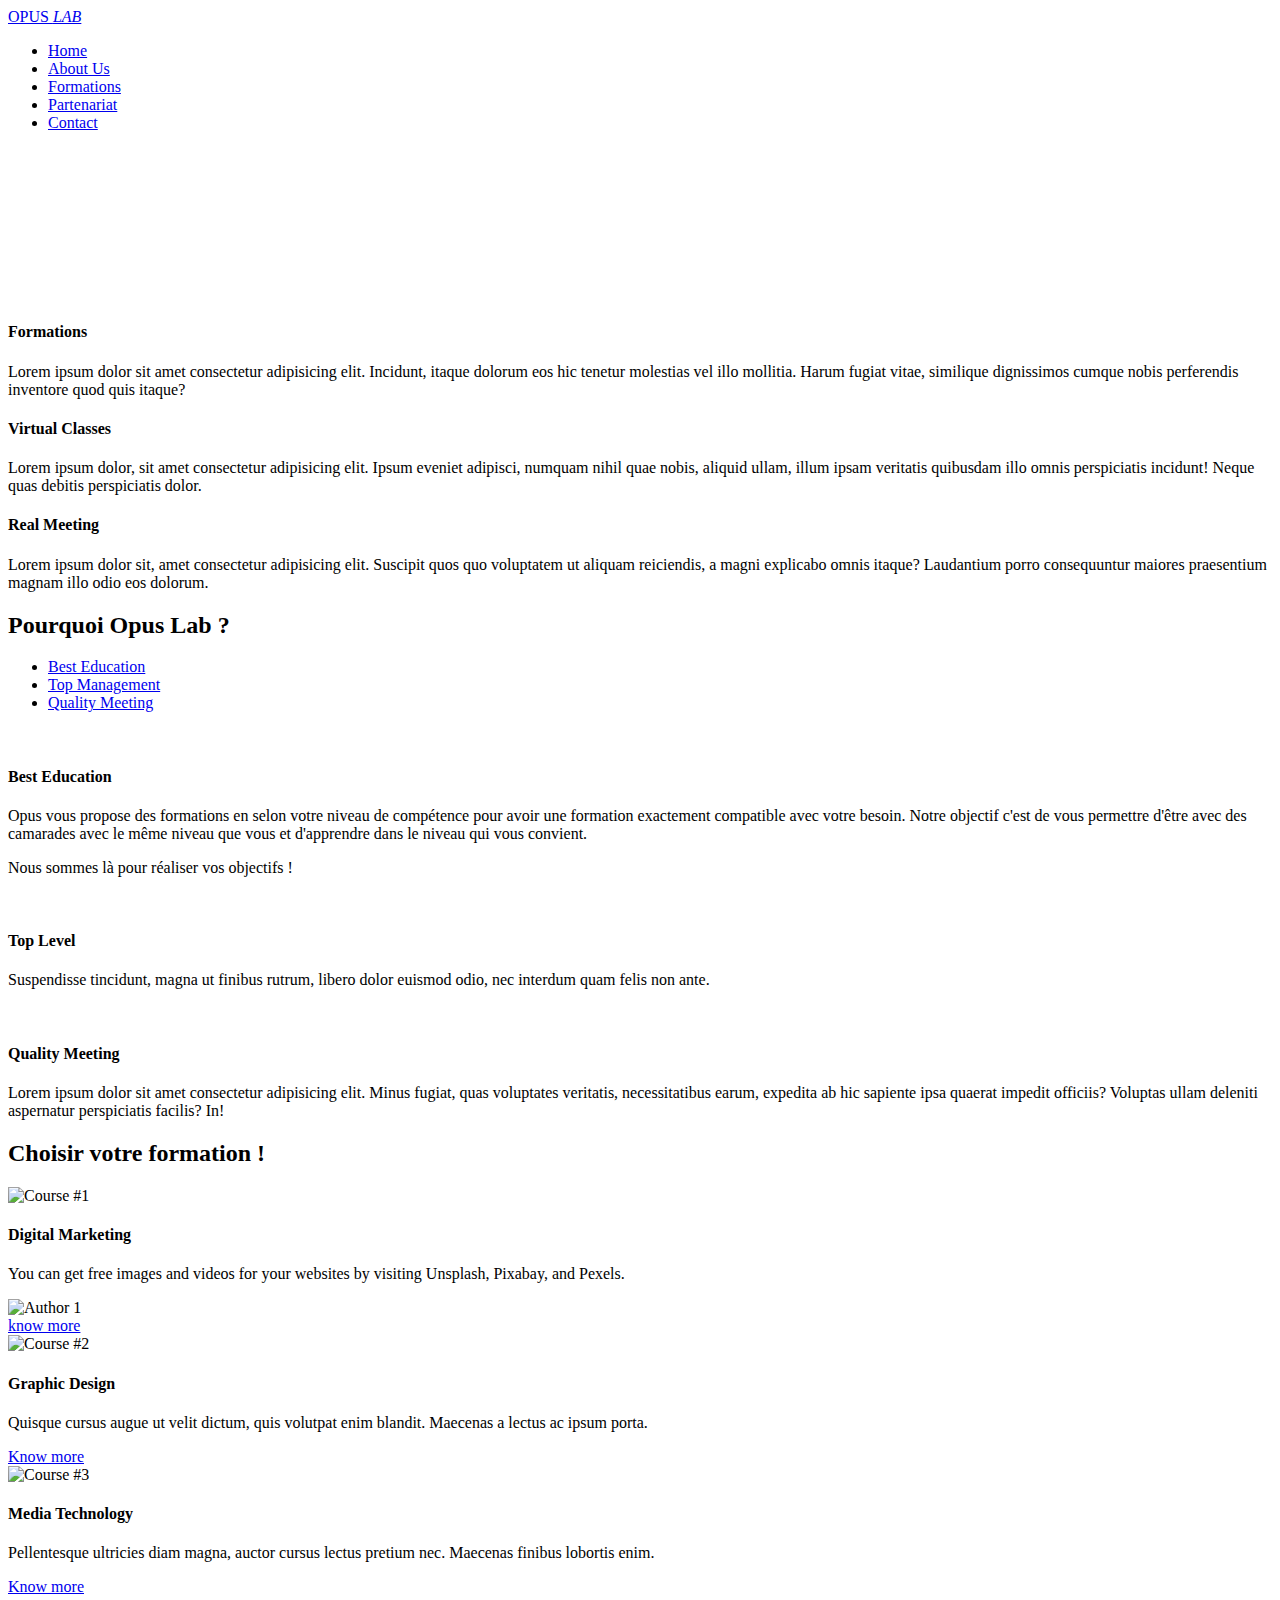
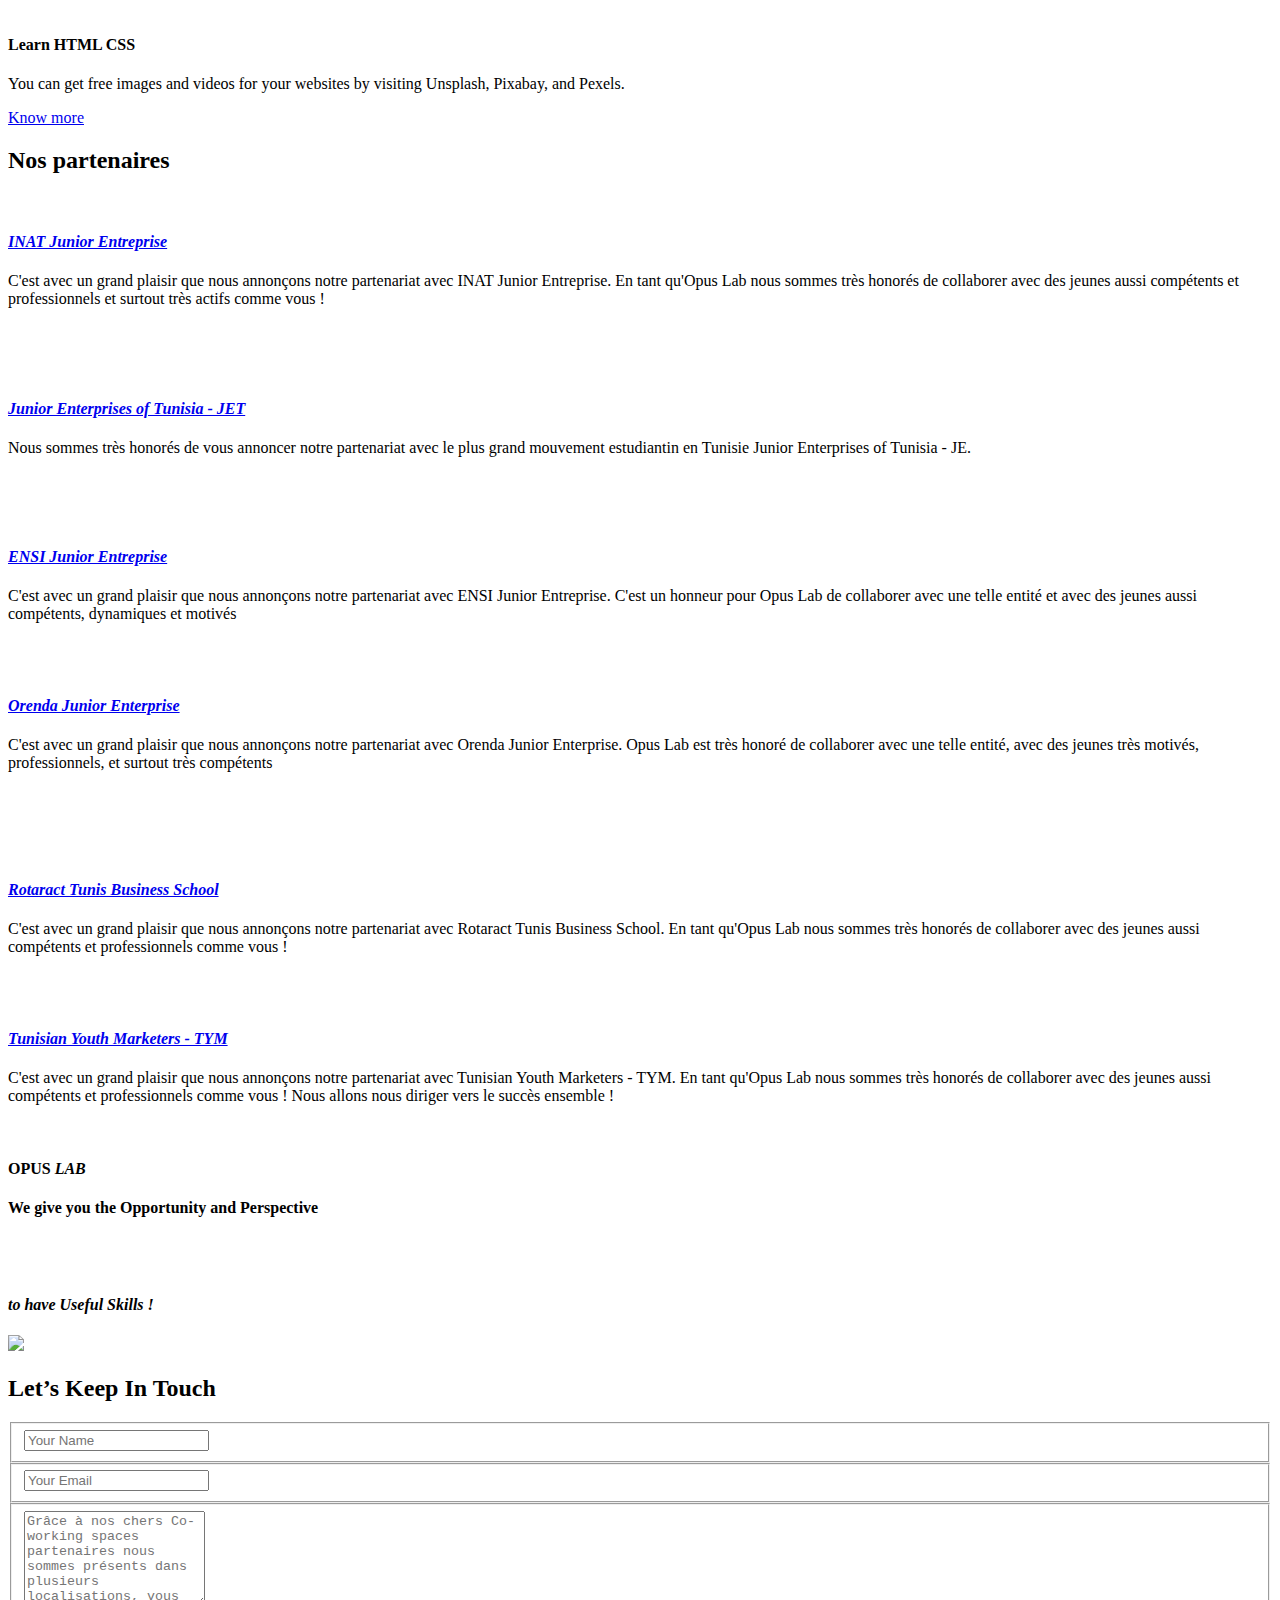
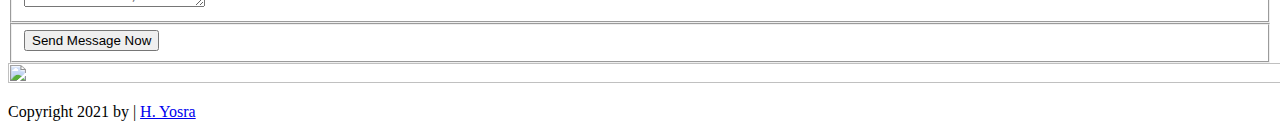
==== PjFinal-Opus/index.html @ 33ccd24d "Create index.html" ====
<!DOCTYPE html>
<html lang="en">

  <head>

    <meta charset="utf-8">
    <meta name="viewport" content="width=device-width, initial-scale=1, shrink-to-fit=no">
    <meta name="description" content="">
    <meta name="author" content="">
    <link href="https://fonts.googleapis.com/css?family=Montserrat:100,200,300,400,500,600,700,800,900" rel="stylesheet">

    <title>Opus Lab</title>
    
    
    <link href="vendor/bootstrap/css/bootstrap.min.css" rel="stylesheet">

    <link rel="stylesheet" href="assets/css/fontawesome.css">
    <link rel="stylesheet" href="assets/css/styles.css">
    <link rel="stylesheet" href="assets/css/owl.css">
    <link rel="stylesheet" href="assets/css/lightbox.css">

  </head>

<body>

   
  <header class="main-header clearfix" role="header">
    <div class="logo">
      <a href="#">OPUS <em>LAB</em></a>
     
    </div>
    <a href="#menu" class="menu-link"><i class="fa fa-bars"></i></a>
    <nav id="menu" class="main-nav" role="navigation">
      <ul class="main-menu">
        <li><a href="#section1">Home</a></li>

        <li><a href="#section2">About Us</a>
        </li>
        <li><a href="#section3">Formations</a></li>
       
        <li><a href="#section3">Partenariat</a></li>

        <li><a href="#section5">Contact</a></li>

      </ul>
    </nav>
  </header>

  <section class="section main-banner" id="top" data-section="section1">
      <video autoplay muted loop id="bg-video">
          <source src="assets/images/op1.mp4" type="video/mp4" />
      </video>

      <div class="video-overlay header-text">
          <div class="caption">
             
          </div>
      </div>
  </section>


  <section class="features">
    <div class="container">
      <div class="row">
        <div class="col-lg-4 col-12">
          <div class="features-post">
            <div class="features-content">
              <div class="content-show">
                <h4><i class="fa fa-pencil"></i>Formations</h4>
              </div>
              <div class="content-hide">
                <p>Lorem ipsum dolor sit amet consectetur adipisicing elit. Incidunt, itaque dolorum eos hic tenetur molestias vel illo mollitia. Harum fugiat vitae, similique dignissimos cumque nobis perferendis inventore quod quis itaque?</p>
            </div>
            </div>
          </div>
        </div>

        <div class="col-lg-4 col-12">
          <div class="features-post second-features">
            <div class="features-content">
              <div class="content-show">
                <h4><i class="fa fa-graduation-cap"></i>Virtual Classes</h4>
              </div>
              <div class="content-hide">
                <p>Lorem ipsum dolor, sit amet consectetur adipisicing elit. Ipsum eveniet adipisci, numquam nihil quae nobis, aliquid ullam, illum ipsam veritatis quibusdam illo omnis perspiciatis incidunt! Neque quas debitis perspiciatis dolor.</p>              
            </div>
            </div>
          </div>
        </div>

        <div class="col-lg-4 col-12">
          <div class="features-post third-features">
            <div class="features-content">
              <div class="content-show">
                <h4><i class="fa fa-book"></i>Real Meeting</h4>
              </div>
              <div class="content-hide">
                <p>Lorem ipsum dolor sit, amet consectetur adipisicing elit. Suscipit quos quo voluptatem ut aliquam reiciendis, a magni explicabo omnis itaque? Laudantium porro consequuntur maiores praesentium magnam illo odio eos dolorum.</p>
            </div>
            </div>
          </div>
        </div>
      </div>
    </div>
  </section>

  
  <section class="section why-us" data-section="section2">
    <div class="container">
      <div class="row">
        <div class="col-md-12">
          <div class="section-heading">
            <h2>Pourquoi Opus Lab ?</h2>
          </div>
        </div>
        <div class="col-md-12">
          <div id='tabs'>
            <ul>
              <li><a href='#tabs-1'>Best Education</a></li>
              <li><a href='#tabs-2'>Top Management</a></li>
              <li><a href='#tabs-3'>Quality Meeting</a></li>
            </ul>
            <section class='tabs-content'>
              <article id='tabs-1'>
                <div class="row">
                  <div class="col-md-6">
                    <img src="assets/images/educ.jpg" alt="">
                  </div>
                  <div class="col-md-6">
                    <h4>Best Education</h4>
                    <p>Opus vous propose des formations en selon votre niveau de compétence pour avoir une formation exactement compatible avec votre besoin. Notre objectif c'est de vous permettre d'être avec des camarades avec le même niveau que vous et d'apprendre dans le niveau qui vous convient.</p>
                    <p>Nous sommes là pour réaliser vos objectifs ! </p>
                  </div>
                </div>
              </article>
              <article id='tabs-2'>
                <div class="row">
                  <div class="col-md-6">
                    <img src="assets/images/siw.jpg" alt="">
                  </div>
                  <div class="col-md-6">
                    <h4>Top Level</h4> 
                    <p>Suspendisse tincidunt, magna ut finibus rutrum, libero dolor euismod odio, nec interdum quam felis non ante.</p>
                  </div>
                </div>
              </article>
              <article id='tabs-3'>
                <div class="row">
                  <div class="col-md-6">
                    <img src="assets/images/Bouh.jpg" alt="">
                  </div>
                  <div class="col-md-6">
                    <h4>Quality Meeting</h4>
                    <p>Lorem ipsum dolor sit amet consectetur adipisicing elit. Minus fugiat, quas voluptates veritatis, necessitatibus earum, expedita ab hic sapiente ipsa quaerat impedit officiis? Voluptas ullam deleniti aspernatur perspiciatis facilis? In!</p>
                  </div>
                </div>
              </article>
            </section>
          </div>
        </div>
      </div>
    </div>
  </section>
  

  <section class="section courses" data-section="section2">
    <div class="container-fluid">
      <div class="row">
        <div class="col-md-12">
          <div class="section-heading">
            <h2>Choisir votre formation !</h2>
          </div>
        </div>
        <div class="owl-carousel owl-theme">
          <div class="item">
            <img src="assets/images/courses-01.jpg" alt="Course #1">
            <div class="down-content">
              <h4>Digital Marketing</h4>
              <p>You can get free images and videos for your websites by visiting Unsplash, Pixabay, and Pexels.</p>
              <div class="author-image">
                <img src="assets/images/author-01.png" alt="Author 1">
              </div>
              <div class="text-button-pay">
                <a href="#">know more <i class="fa fa-angle-double-right"></i></a>
              </div>
            </div>
          </div>
          <div class="item">
            <img src="assets/images/siw.jpg" alt="Course #2">
            <div class="down-content">
              <h4>Graphic Design</h4>
              <p>Quisque cursus augue ut velit dictum, quis volutpat enim blandit. Maecenas a lectus ac ipsum porta.</p>
              <div class="text-button-free">
                <a href="#">Know more <i class="fa fa-angle-double-right"></i></a>
              </div>
            </div>
          </div>
          <div class="item">
            <img src="assets/images/bilel.jpg" id="bil" alt="Course #3">
            <div class="down-content">
              <h4>Media Technology</h4>
              <p>Pellentesque ultricies diam magna, auctor cursus lectus pretium nec. Maecenas finibus lobortis enim.</p>
              <div class="text-button-pay">
                <a href="#">Know more<i class="fa fa-angle-double-right"></i></a>
              </div>
            </div>
          </div>
          <div class="item">
            <img src="assets/images/sayed.jpg" id="jj" alt="">
            <div class="down-content">
              <h4>Learn HTML CSS</h4>
              <p>You can get free images and videos for your websites by visiting Unsplash, Pixabay, and Pexels.</p>
              <div class="text-button-pay">
                <a href="#">Know more<i class="fa fa-angle-double-right"></i></a>
              </div>
            </div>
          </div>
        </div>
      </div>
    </div>
  </section>

  <section class="section why-us" data-section="section3">
    <div class="container">
      <div class="row">
        <div class="col-md-12">
          <div class="section-heading">
            <h2>Nos partenaires</h2>
          </div>
        </div>
        <div class="col-md-12">
          <div id='tabs'>
            <section class='tabs-content'>
              <article id='tabs-1'>
                <div class="row">
                  <div class="col-md-6">
                    <img src="assets/images/jet.jpg" alt="">
                  </div>
                  <div class="col-md-6">
                      <h4><a href="https://www.facebook.com/INAT.Junior.Entreprise/"><em>INAT Junior Entreprise</em></a></h4>
                      <p> C'est avec un grand plaisir que nous annonçons notre partenariat avec INAT Junior Entreprise.
                       En tant qu'Opus Lab nous sommes très honorés de collaborer avec des jeunes aussi compétents et professionnels et surtout très actifs comme vous ! </p>
                  </div>
                </div>
              </article>
              <br><br><br>
              <article id='tabs-2'>
                <div class="row">
                  <div class="col-md-6" >
                    <h4><a href="http://jetunisie.com/"><em>Junior Enterprises of Tunisia - JET</em></a></h4>
                    <p >Nous sommes très honorés de vous annoncer notre partenariat avec le plus grand mouvement estudiantin en Tunisie Junior Enterprises of Tunisia - JE. </p>
                  </div>
                  <div class="col-md-6">
                    <img src="assets/images/JETT.png" alt="">
                  </div>
                </div>
              </article>
              <br>
              <article id='tabs-3'>
                <div class="row">
                  <div class="col-md-6">
                    <img src="assets/images/ENSIjet.jpg" alt="">
                  </div>
                  <div class="col-md-6">
                    <h4><a href=" http://ensi-junior-entreprise.com/"><em>ENSI Junior Entreprise</em></a></h4>
                    <p>C'est avec un grand plaisir que nous annonçons notre partenariat avec ENSI Junior Entreprise.
                      C'est un honneur pour Opus Lab de collaborer avec une telle entité et avec des jeunes aussi compétents, dynamiques et motivés</p>
                  </div>
                </div>
              </article>
              <br><br>
              <article id='tabs-3'>
                <div class="row">
                  <div class="col-md-6">
                    <h4><a href="https://orendaje.com/"><em>Orenda Junior Enterprise</em></a></h4>
                    <p>C'est avec un grand plaisir que nous annonçons notre partenariat avec Orenda Junior Enterprise.
                      Opus Lab est très honoré de collaborer avec une telle entité, avec des jeunes très motivés, professionnels, et surtout très compétents</p>
                  </div>
                  <div class="col-md-6">
                    <img src="assets/images/orenda.jpg" alt="">
                  </div>
                </div>
              </article>
              <br><br>
              <article id='tabs-3'>
                <div class="row">
                  <div class="col-md-6">
                    <img src="assets/images/rotaract.jpg" alt="">
                  </div>
                  <div class="col-md-6">
                    <h4><a href="https://www.facebook.com/rotaract.tbs/"><em>Rotaract Tunis Business School</em></a></h4>
                    <p>C'est avec un grand plaisir que nous annonçons notre partenariat avec Rotaract Tunis Business School.
                      En tant qu'Opus Lab nous sommes très honorés de collaborer avec des jeunes aussi compétents et professionnels comme vous !</p>
                  </div>
                </div>
              </article>
              <br><br>
              <article id='tabs-3'>
                <div class="row">
                  <div class="col-md-6">
                    <h4><a href="http://tymjuniorentreprise.com/"><em>Tunisian Youth Marketers - TYM</em></a></h4>
                    <p>C'est avec un grand plaisir que nous annonçons notre partenariat avec Tunisian Youth Marketers - TYM.
                      En tant qu'Opus Lab nous sommes très honorés de collaborer avec des jeunes aussi compétents et professionnels comme vous ! Nous allons nous diriger vers le succès ensemble !</p>
                  </div>
                  <div class="col-md-6">
                    <img src="assets/images/TYM.jpg" alt="">
                  </div>
                </div>
              </article>
            </section>
          </div>
        </div>
      </div>
    </div>
  </section>
  
  <section class="section video" data-section="section4">
    <div class="container">
      <div class="row">
        <div class="col-md-6 align-self-center">
          <div class="left-content">
            <h4>OPUS <em>LAB</em>
              <h4>We give you the Opportunity and Perspective</h4>
            <br><br><h4><em>to have Useful Skills !</em></h4>
          </div>  
          
        </div>
        <div class="col-md-6">
          <article class="video-item">
            
            
            <img src="assets/images/logInnov.png">
          
          </article>
        </div>
      </div>
    </div>
  </section>

  <section class="section contact" data-section="section5">
    <div class="container">
      <div class="row">
        <div class="col-md-12">
          <div class="section-heading">
            <h2>Let’s Keep In Touch</h2>
          </div>
        </div>
        <div class="col-md-6">
                    
          <form id="contact" action="" method="post">
            <div class="row">
              <div class="col-md-6">
                  <fieldset>
                    <input name="name" type="text" class="form-control" id="name" placeholder="Your Name" required="">
                  </fieldset>
                </div>
                <div class="col-md-6">
                  <fieldset>
                    <input name="email" type="text" class="form-control" id="email" placeholder="Your Email" required="">
                  </fieldset>
                </div>
              <div class="col-md-12">
                <fieldset>
                  <textarea name="message" rows="6" class="form-control" id="message" placeholder="Grâce à nos chers Co-working spaces partenaires nous sommes présents dans plusieurs localisations, vous n'avez qu'à choisir la formation qui vous convient et ne pensez pas ni au transport ni  à rien du tout !  Soyez juste concentrés sur vos formations ! L'agilité c'est Opus !" required=""></textarea>
                </fieldset>
              </div>
              <div class="col-md-12">
                <fieldset>
                  <button type="submit" id="form-submit" class="button">Send Message Now</button>
                </fieldset>
              </div>
            </div>
          </form>
        </div>
        <div class="col-md-6">
          <div id="map">
            <img src="assets/images/map.PNG" width="120%" height="120%"/>
          </div>
        </div>
      </div>
    </div>
  </section>

  <footer>
    <div class="container">
      <div class="row">
        <div class="col-md-12">
          <p><i class="fa fa-copyright"></i> Copyright 2021 by   
          
           |  <a href="https://www.facebook.com/yosra.hammami.773/" rel="sponsored" target="_parent">H. Yosra</a></p>
        </div>
      </div>
    </div>
  </footer>

    <script src="vendor/jquery/jquery.min.js"></script>
    <script src="vendor/bootstrap/js/bootstrap.bundle.min.js"></script>

    <script src="assets/js/isotope.min.js"></script>
    <script src="assets/js/owl-carousel.js"></script>
    <script src="assets/js/lightbox.js"></script>
    <script src="assets/js/tabs.js"></script>
    <script src="assets/js/video.js"></script>
    <script src="assets/js/slick-slider.js"></script>
    <script src="assets/js/custom.js"></script>
    <script>
        
        $('.nav li:first').addClass('active');

        var showSection = function showSection(section, isAnimate) {
          var
          direction = section.replace(/#/, ''),
          reqSection = $('.section').filter('[data-section="' + direction + '"]'),
          reqSectionPos = reqSection.offset().top - 0;

          if (isAnimate) {
            $('body, html').animate({
              scrollTop: reqSectionPos },
            800);
          } else {
            $('body, html').scrollTop(reqSectionPos);
          }

        };

        var checkSection = function checkSection() {
          $('.section').each(function () {
            var
            $this = $(this),
            topEdge = $this.offset().top - 80,
            bottomEdge = topEdge + $this.height(),
            wScroll = $(window).scrollTop();
            if (topEdge < wScroll && bottomEdge > wScroll) {
              var
              currentId = $this.data('section'),
              reqLink = $('a').filter('[href*=\\#' + currentId + ']');
              reqLink.closest('li').addClass('active').
              siblings().removeClass('active');
            }
          });
        };

        $('.main-menu, .scroll-to-section').on('click', 'a', function (e) {
          if($(e.target).hasClass('external')) {
            return;
          }
          e.preventDefault();
          $('#menu').removeClass('active');
          showSection($(this).attr('href'), true);
        });

        $(window).scroll(function () {
          checkSection();
        });
    </script>
</body>
</html>
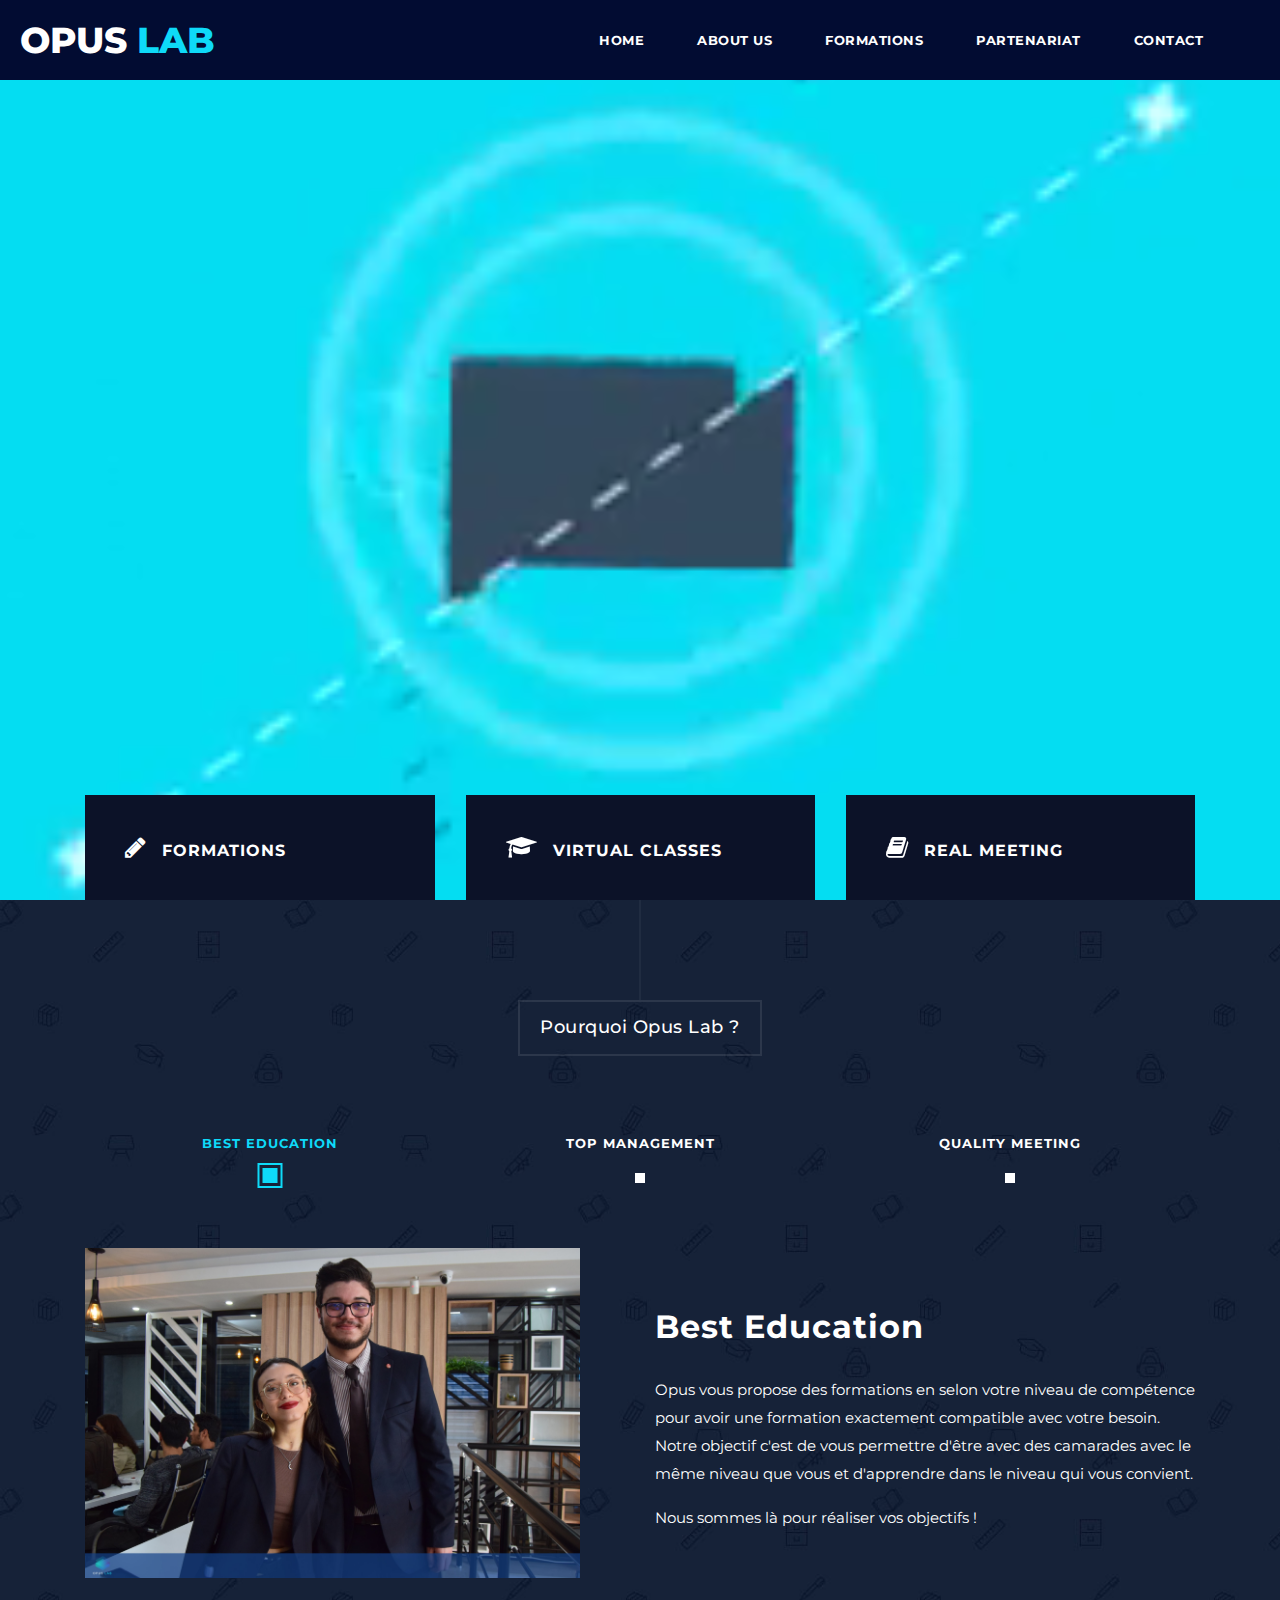
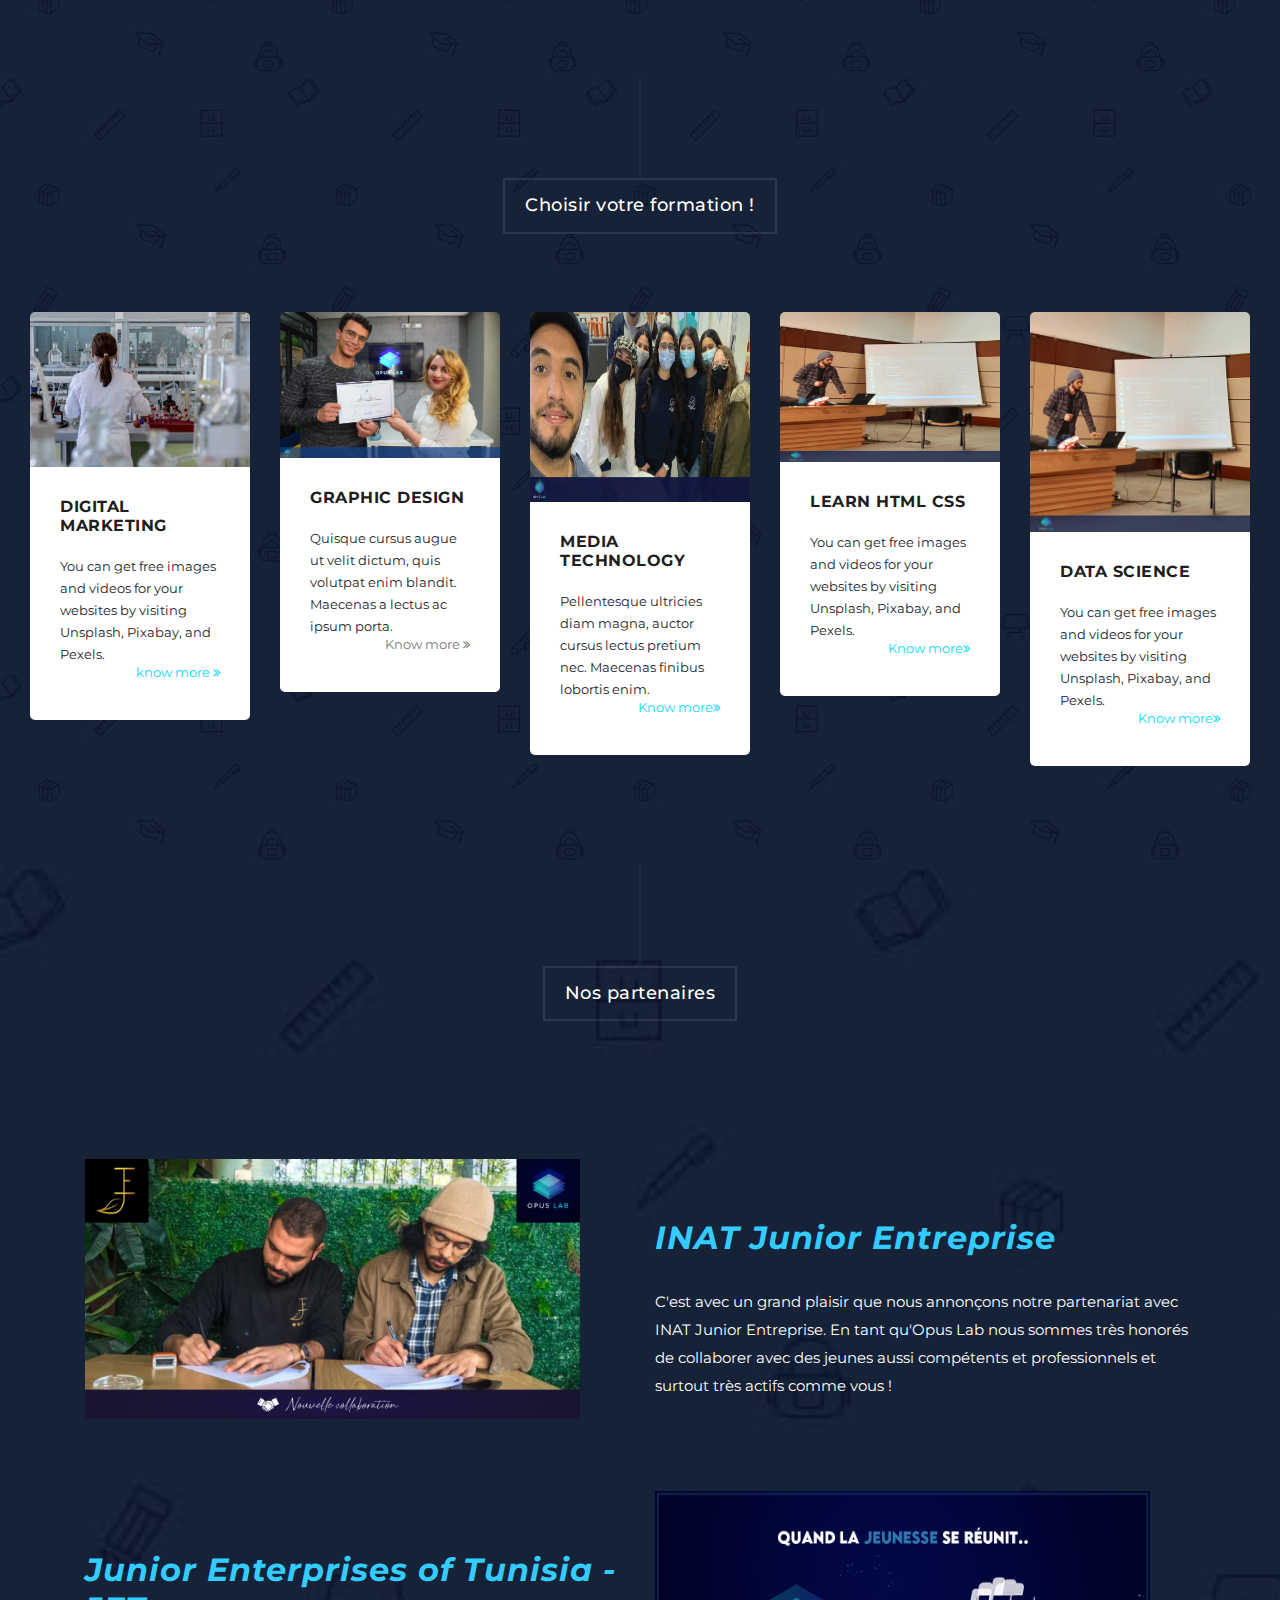
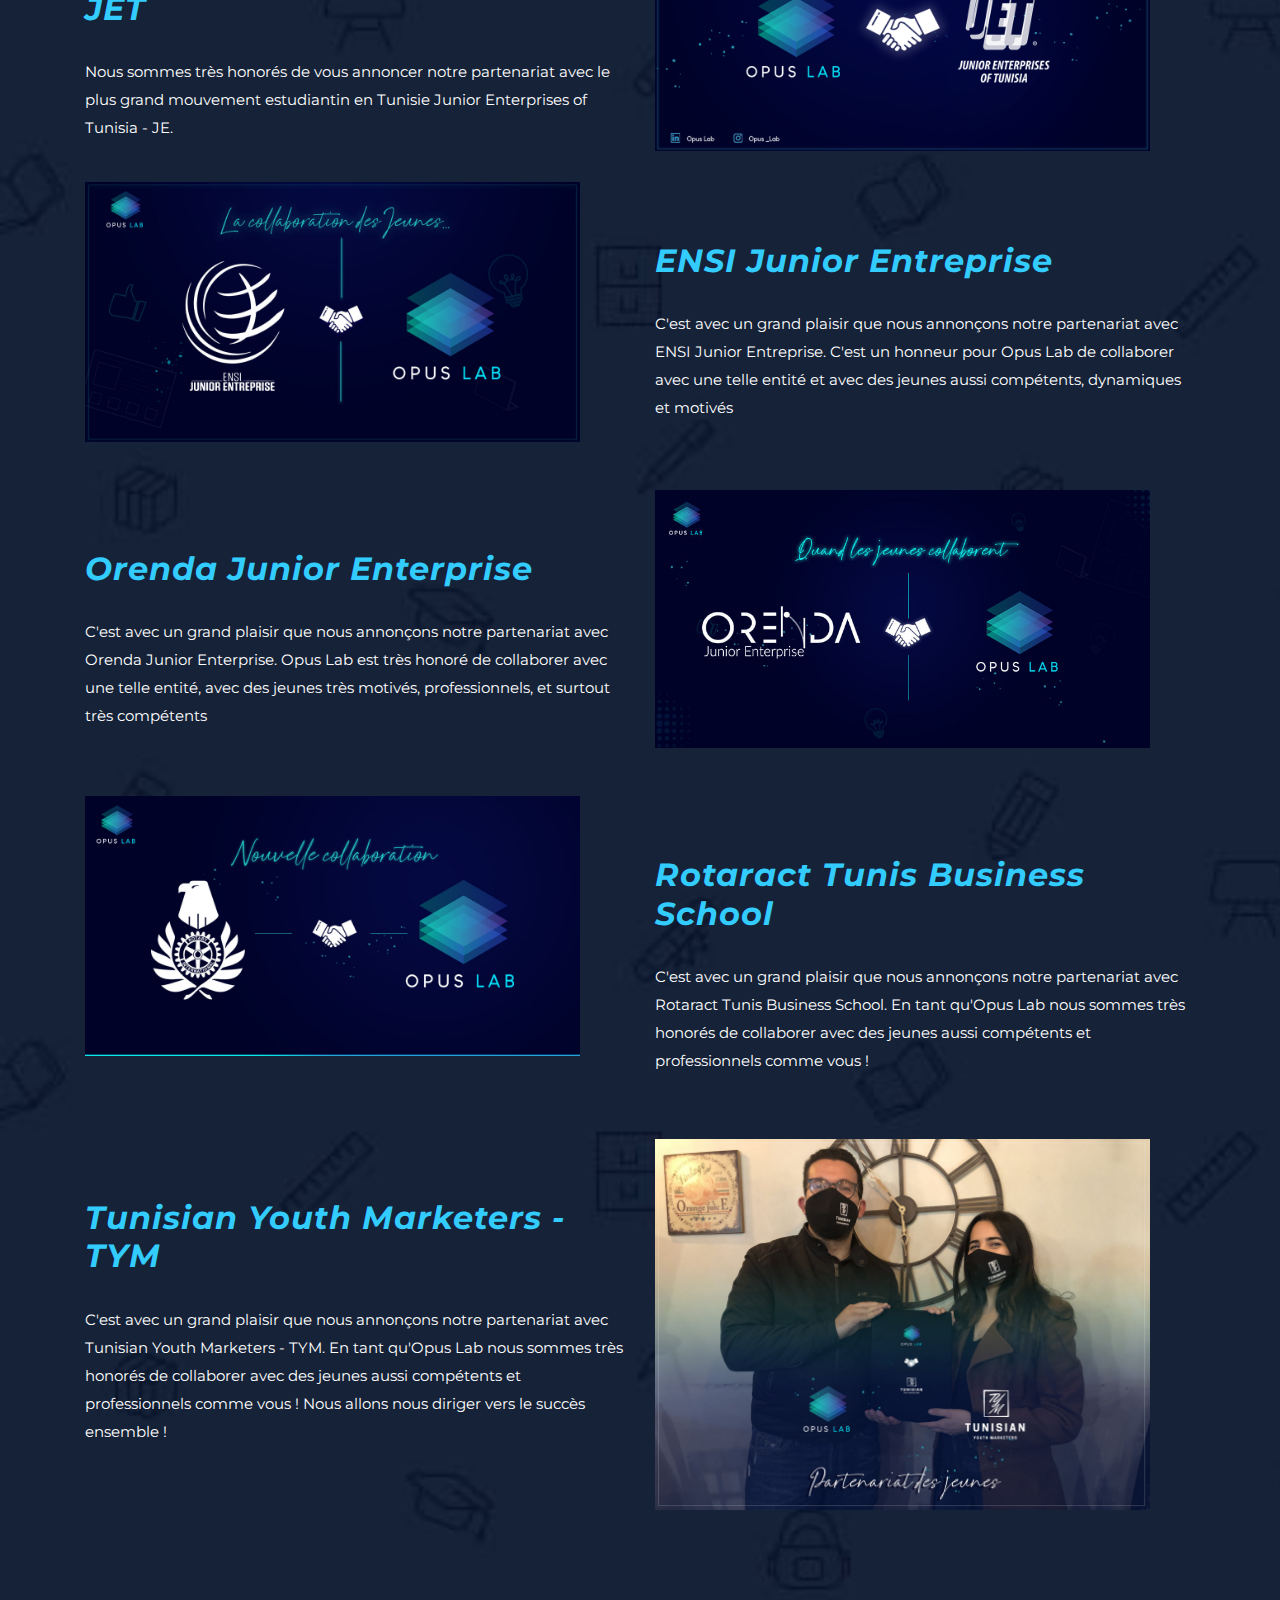
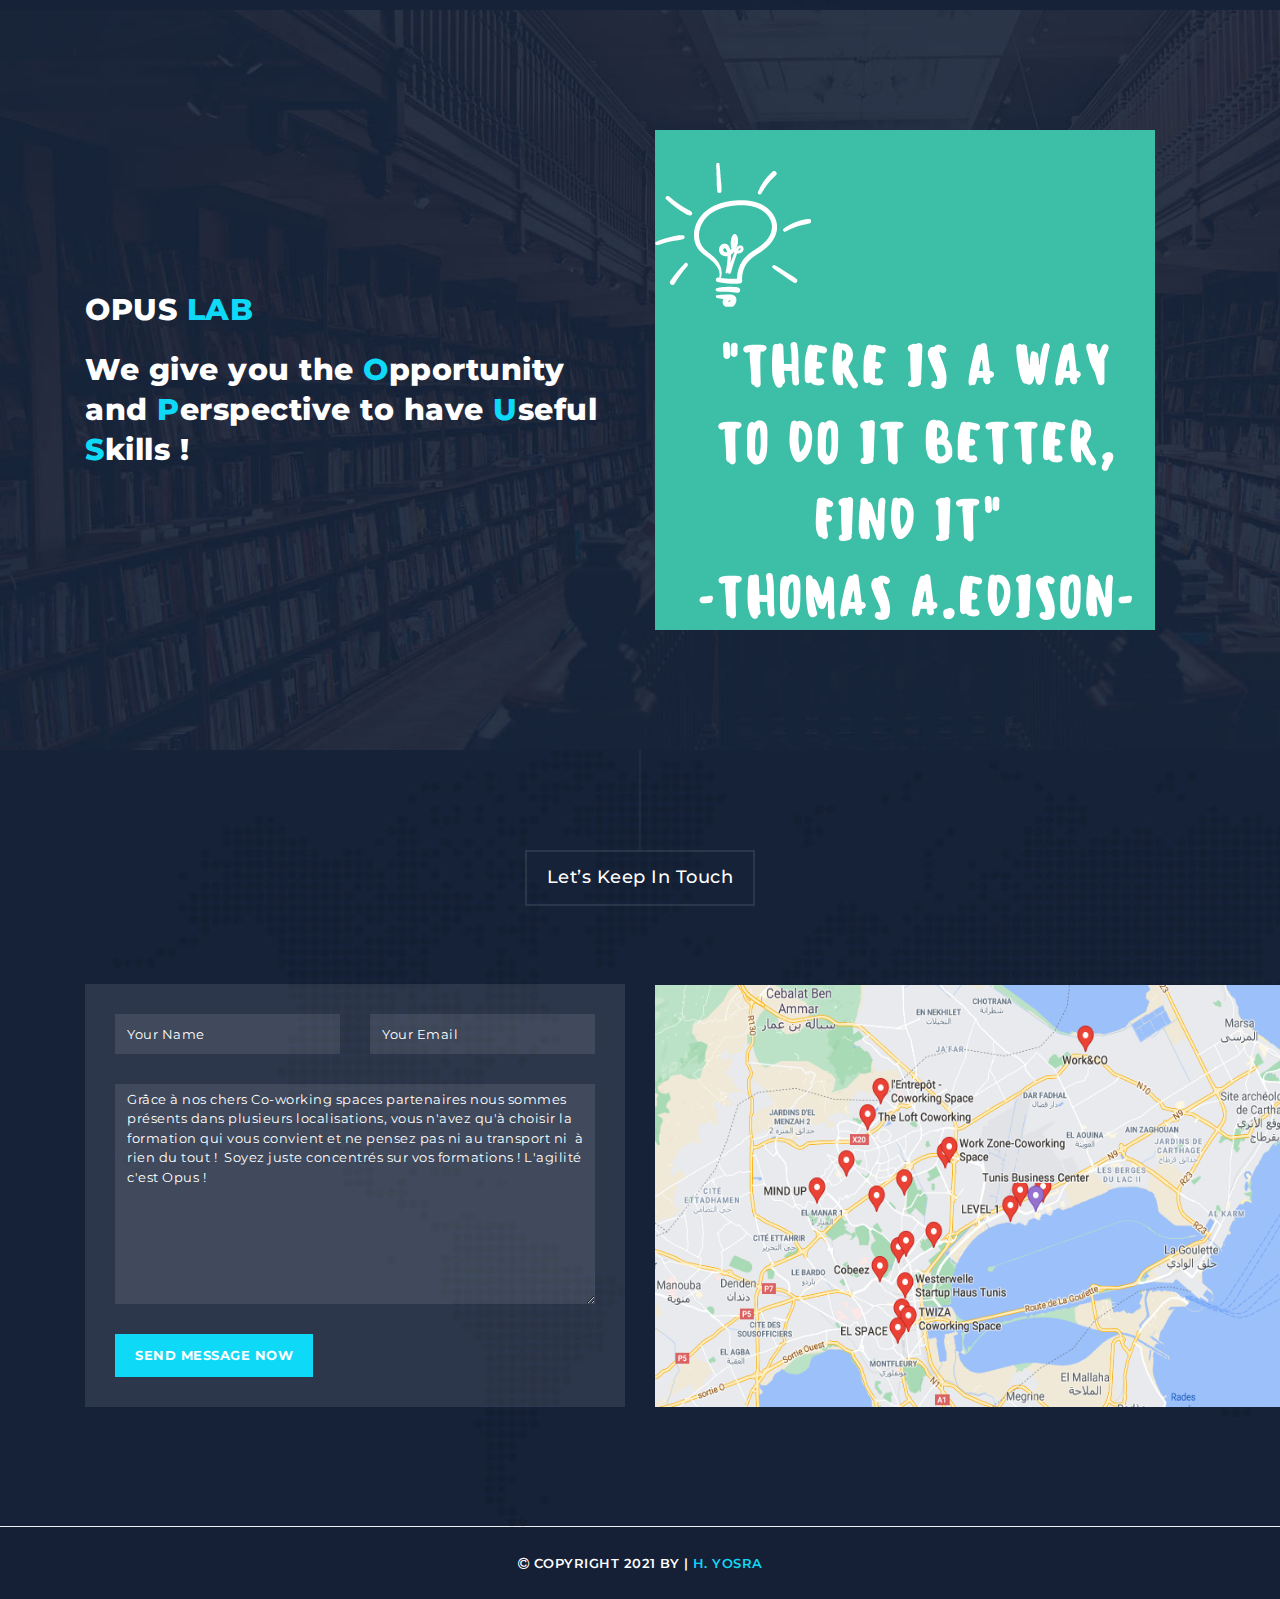
==== commit 6d37433a: "Update index.html" ====
--- a/PjFinal-Opus/index.html
+++ b/PjFinal-Opus/index.html
@@ -38,9 +38,9 @@
         </li>
         <li><a href="#section3">Formations</a></li>
        
-        <li><a href="#section3">Partenariat</a></li>
-
-        <li><a href="#section5">Contact</a></li>
+        <li><a href="#section4">Partenariat</a></li>
+
+        <li><a href="#section6">Contact</a></li>
 
       </ul>
     </nav>
@@ -163,7 +163,7 @@
   </section>
   
 
-  <section class="section courses" data-section="section2">
+  <section class="section courses" data-section="section3">
     <div class="container-fluid">
       <div class="row">
         <div class="col-md-12">
@@ -173,13 +173,10 @@
         </div>
         <div class="owl-carousel owl-theme">
           <div class="item">
-            <img src="assets/images/courses-01.jpg" alt="Course #1">
+            <img src="assets/images/courses-01.jpg" id="j2" alt="Course #1">
             <div class="down-content">
               <h4>Digital Marketing</h4>
               <p>You can get free images and videos for your websites by visiting Unsplash, Pixabay, and Pexels.</p>
-              <div class="author-image">
-                <img src="assets/images/author-01.png" alt="Author 1">
-              </div>
               <div class="text-button-pay">
                 <a href="#">know more <i class="fa fa-angle-double-right"></i></a>
               </div>
@@ -215,12 +212,22 @@
               </div>
             </div>
           </div>
-        </div>
-      </div>
-    </div>
-  </section>
-
-  <section class="section why-us" data-section="section3">
+          <div class="item">
+            <img src="assets/images/sayed.jpg" id="j1" alt="">
+            <div class="down-content">
+              <h4>Data Science</h4>
+              <p>You can get free images and videos for your websites by visiting Unsplash, Pixabay, and Pexels.</p>
+              <div class="text-button-pay">
+                <a href="#">Know more<i class="fa fa-angle-double-right"></i></a>
+              </div>
+            </div>
+          </div>
+        </div>
+      </div>
+    </div>
+  </section>
+
+  <section class="section why-us" data-section="section4">
     <div class="container">
       <div class="row">
         <div class="col-md-12">
@@ -314,14 +321,82 @@
     </div>
   </section>
   
-  <section class="section video" data-section="section4">
+ <!-- <section class="section coming-soon" data-section="sectionI">
+    <div class="container">
+      <div class="row">
+        <div class="col-md-7 col-xs-12">
+          <div class="continer centerIt">
+            <div>
+              <h4>Take <em>any online course</em> and win $326 for your next class</h4>
+              <div class="counter">
+
+                <div class="days">
+                  <div class="value">00</div>
+                  <span>Days</span>
+                </div>
+
+                <div class="hours">
+                  <div class="value">00</div>
+                  <span>Hours</span>
+                </div>
+
+                <div class="minutes">
+                  <div class="value">00</div>
+                  <span>Minutes</span>
+                </div>
+
+                <div class="seconds">
+                  <div class="value">00</div>
+                  <span>Seconds</span>
+                </div>
+
+              </div>
+            </div>
+          </div>
+        </div>
+        <div class="col-md-5">
+          <div class="right-content">
+            <div class="top-content">
+              <h6>Register your free account and <em>get immediate</em> access to online courses</h6>
+            </div>
+            <form id="contact" action="" method="get">
+              <div class="row">
+                <div class="col-md-12">
+                  <fieldset>
+                    <input name="name" type="text" class="form-control" id="name" placeholder="Your Name" required="">
+                  </fieldset>
+                </div>
+                <div class="col-md-12">
+                  <fieldset>
+                    <input name="email" type="text" class="form-control" id="email" placeholder="Your Email" required="">
+                  </fieldset>
+                </div>
+                <div class="col-md-12">
+                  <fieldset>
+                    <input name="phone-number" type="text" class="form-control" id="phone-number" placeholder="Your Phone Number" required="">
+                  </fieldset>
+                </div>
+                <div class="col-md-12">
+                  <fieldset>
+                    <button type="submit" id="form-submit" class="button">Get it now</button>
+                  </fieldset>
+                </div>
+              </div>
+            </form>
+          </div>
+        </div>
+      </div>
+    </div>
+  </section>-->
+
+  <section class="section video" data-section="section5">
     <div class="container">
       <div class="row">
         <div class="col-md-6 align-self-center">
           <div class="left-content">
             <h4>OPUS <em>LAB</em>
-              <h4>We give you the Opportunity and Perspective</h4>
-            <br><br><h4><em>to have Useful Skills !</em></h4>
+              <h4>We give you the <em>O</em>pportunity and <em>P</em>erspective to have <em>U</em>seful <em>S</em>kills !</h4>
+              
           </div>  
           
         </div>
@@ -337,7 +412,7 @@
     </div>
   </section>
 
-  <section class="section contact" data-section="section5">
+  <section class="section contact" data-section="section6">
     <div class="container">
       <div class="row">
         <div class="col-md-12">
--- a/PjFinal-Opus/assets/css/styles.css
+++ b/PjFinal-Opus/assets/css/styles.css
@@ -0,0 +1,1576 @@
+
+@import url(fontawesome.css);
+@import url("<link href="https://fonts.googleapis.com/css?family=Montserrat:100,200,300,400,500,600,700,800,900" rel="stylesheet">");
+body {
+    font-family: 'Montserrat', sans-serif;
+}
+
+a {
+	color: #3CF ;
+    text-decoration: none;
+}
+
+a:hover {
+	color: rgb(160, 166, 168);
+    text-decoration: underline;
+}
+
+#container{
+  display: flex;
+  flex-direction: row;
+  justify-content:space-between;
+}
+
+ul {
+    padding: 0px;
+    margin: 0px;
+    list-style: none;
+}
+
+p {
+    font-size: 13px;
+    line-height: 22px;
+}
+
+
+.section-heading {
+    text-align: center;
+    margin-bottom: 70px;
+}
+
+.section-heading h2:before {
+    width: 1px;
+    height: 100px;
+    background-color: rgba(250,250,250,0.1);
+    position: absolute;
+    top: -102px;
+    content: '';
+    left: 50%;
+    transform: translate(-50%);
+}
+
+.section-heading h2 {
+    margin-top: 100px;
+    position: relative;
+    font-size: 18px;
+    font-weight: 500;
+    color: #fff;
+    letter-spacing: 0.5px;
+    display: inline-block;
+    padding: 15px 20px;
+    border: 2px solid rgba(250,250,250,0.1);
+}
+
+
+.main-button a {
+    background-color: #0edaf8;
+    color: #fff;
+    font-size: 13px;
+    text-transform: uppercase;
+    letter-spacing: 0.5px;
+    font-weight: 700;
+    padding: 12px 20px;
+    display: inline-block;
+    outline: none;
+}
+
+a.menu-link { display: none; }
+
+@media screen and (max-width: 950px) {
+  a.menu-link {
+    float: right;
+    display: block;
+    font-size: 36px;
+    color: #fff;
+    padding-right: 30px;
+    padding-top: 15px;
+  }
+  nav[role="navigation"] {
+    clear: both;
+    -webkit-transition: all 0.3s ease-out;
+    -moz-transition: all 0.3s ease-out;
+    -ms-transition: all 0.3s ease-out;
+    -o-transition: all 0.3s ease-out;
+    transition: all 0.3s ease-out;
+  }
+  .js nav[role="navigation"] {
+    overflow: hidden;
+    max-height: 0;
+  }
+  nav[role="navigation"].active {
+    max-height: 20em;
+    height: 20em;
+    overflow-y: scroll;
+  }
+  nav[role="navigation"] ul {
+    top: 0;
+    width: 100%;
+    position: relative;
+    margin: 0;
+    padding: 0;
+    border-top: 1px solid rgba(250,250,250,0.25);
+    background-color: #020c32;
+  }
+  nav[role="navigation"] li a {
+    display: block;
+    padding: 15px 0px;
+    border-bottom: 1px solid rgba(250,250,250,0.25);
+    text-align: center;
+    color: #fff;
+    font-size: 13px;
+    text-transform: uppercase;
+    font-weight: 700;
+    line-height: 1.5;
+  }
+  nav[role="navigation"] li:hover a,
+  nav[role="navigation"] li.active a {
+      color: #0edaf8;
+  }
+  
+  @media screen and (min-width: 951px) {
+    .js nav[role="navigation"] {
+      max-height: none;
+    }
+
+    nav[role="navigation"] li {
+      display: inline-block;
+      margin: 0 0.25em;
+    }
+    nav[role="navigation"] li a {
+      border: 0;
+    }
+  }
+}
+
+@media screen and (max-width: 1050px) {
+  .main-header .logo {
+      padding-left: 30px!important;
+  }
+
+  .main-menu {
+      padding-right: 30px!important;
+  }
+
+  .main-menu li {
+      margin-left: 5px!important;
+  }
+}
+
+.main-header {
+    background-color: #020c32;
+    height: 80px;
+    position: fixed;
+    z-index: 12;
+    width: 100%;
+    top: 0;
+}
+
+.main-header .logo {
+    float: left;
+    line-height: 80px;
+    padding-left: 20px;
+}
+
+.main-header .logo a {
+    font-size: 36px;
+    text-transform: uppercase;
+    font-weight: 800;
+    color: #fff;
+}
+.main-header .logo a em {
+    font-style: normal;
+    color:#0edaf8;
+}
+
+.main-menu {
+    float: right;
+    padding-right: 60px;
+}
+
+.main-menu li {
+    display: inline-block;
+    line-height: 79px;
+    margin-left: 15px;
+    position: relative;
+}
+
+.main-menu li:first-child {
+    margin-left: 0px;
+}
+
+.main-menu li a {
+    padding: 10px 15px;
+    font-size: 13px;
+    text-transform: uppercase;
+    letter-spacing: 0.5px;
+    font-weight: 700;
+    color: #fff;
+    border: 2px solid transparent;
+    transition: all 0.5s;
+}
+
+.main-menu li .sub-menu {
+    position: absolute;
+    width: 160px;
+    background-color: #18233a;
+    opacity: 0;
+    visibility: hidden;
+    transition: all 0.5s;
+}
+
+.main-menu li:hover .sub-menu {
+    opacity: 1;
+    visibility: visible;
+}
+
+.main-menu li .sub-menu li {
+    display: block;
+    line-height: 20px;
+    margin-left: 0px;
+    margin-bottom: 15px;
+    padding-bottom: 15px;
+    border-bottom: 1px solid #121b2f;
+}
+
+.main-menu li .sub-menu li:first-child {
+    padding-top: 15px;
+}
+
+.main-menu li .sub-menu li:last-child {
+    margin-bottom: 0px;
+    border-bottom: none;
+}
+
+.main-menu li .sub-menu li a {
+    font-size: 12px;
+    font-weight: 500;
+    padding: 0px 15px;
+    letter-spacing: 0.5px;
+    border: none;
+    transition: all 0.5s;
+}
+
+.main-menu li .sub-menu li a:hover {
+    color: #0edaf8;
+    border: none;
+}
+
+.main-nav li:hover a,
+.main-nav li.active a {
+    border: 2px solid #0edaf8;
+}
+
+@media (max-width: 950px) {
+  .main-nav li:hover a,
+  .main-nav li.active a {
+    border: 2px solid transparent;
+    border-bottom: 1px solid rgba(250,250,250,0.25);
+  }
+}
+
+
+.main-banner {
+  position: relative;
+  max-height: 100%;
+  overflow: hidden;
+  margin-bottom: -7px;
+}
+
+#bg-video {
+    min-width: 100%;
+    min-height: 100vh;
+    max-width: 100%;
+    max-height: 100vh;
+    object-fit: cover;
+    z-index: -1;
+}
+
+#bg-video::-webkit-media-controls {
+    display: none !important;
+}
+
+.video-overlay {
+    position: absolute;
+    top: 0;
+    left: 0;
+    bottom: 7px;
+    width: 100%;
+}
+
+.main-banner .caption {
+  text-align: center;
+  position: absolute;
+  width: 80%;
+  left: 50%;
+  top: 50%;
+  transform: translate(-50%,-50%);
+}
+
+.main-banner .caption h6 {
+  margin-top: 0px;
+  font-size: 18px;
+  text-transform: uppercase;
+  font-weight: 600;
+  color: #fff;
+  letter-spacing: 1px;
+}
+
+.main-banner .caption h2 {
+  margin-top: 30px;
+  margin-bottom: 30px;
+  font-size: 64px;
+  text-transform: uppercase;
+  font-weight: 800;
+  color: #0edaf8;
+  letter-spacing: 1px;
+}
+
+.main-banner .caption h2 em {
+  font-style: normal;
+  color: #ffffff;
+  font-weight: 900;
+}
+
+@media screen and (max-width: 1180px) {
+
+  .main-banner .caption h6 {
+    font-weight: 500;
+  }
+
+  .main-banner .caption h2 {
+    font-size: 58px;
+  }
+
+}
+@media screen and (max-width: 767px) {
+
+  .main-banner .caption h6 {
+    font-weight: 500;
+  }
+
+  .main-banner .caption h2 {
+    font-size: 36px;
+  }
+
+}
+#map{
+  margin-top: 1px;
+  margin-bottom: 10px;
+  height: 83%;
+}
+
+section.features .col-4 {
+    padding-left: 0px;
+    padding-right: 0px;
+}
+
+.features-post {
+  position: relative;
+  margin-bottom: 0px;
+}
+
+.features-thumb {
+  overflow: hidden;
+  position: relative;
+}
+
+.features-thumb img {
+  width: 100%;
+}
+
+.features-content {
+  position: absolute;
+  bottom: 0;
+  left: 0;
+  width: 100%;
+  background-color: #0c1228;
+  color: #fff;
+  padding: 40px;
+}
+
+.features-content:hover {
+    background-color: #0edaf8;
+    box-shadow: 0px 0px 30px rgba(0,0,0,0.5);
+}
+
+.features-content h4 {
+    font-size: 16px;
+    text-transform: uppercase;
+    font-weight: 700;
+    color: #fff;
+    letter-spacing: 1px;
+    margin-bottom: 0px;
+}
+
+.features-content h4 i {
+    margin-right: 15px;
+    font-size: 24px;
+}
+
+.features-content p {
+    margin-bottom: 0px;
+}
+
+.features-content a {
+  margin-top: 15px;
+  display: inline-block;
+  text-transform: uppercase;
+  color: #fff;
+  letter-spacing: 0.5px;
+  font-weight: 700;
+  font-size: 14px;
+  border-bottom: 2px solid #fff;
+}
+
+.features-content p.hidden-sm {
+  display: none;
+}
+
+.second-features,
+.third-features {
+    border-left: 1px solid rgba(250,250,250,0.1);
+}
+
+.content-hide {
+  margin-top: 15px;
+  display: none;
+}
+
+.content-hide p {
+  color: #fff;
+}
+
+@media screen and (max-width: 767px) {
+
+  .features-content {
+    padding: 15px;
+  }
+  .features-content h4 i {
+    display: block;
+    margin-bottom: 10px;
+  }
+  .features-content h4 {
+    font-size: 14px;
+  }
+  .features-content p {
+    display: none;
+  }
+  .features-content p.hidden-sm {
+    display: block;
+  }
+  .features-content a {
+    letter-spacing: 0px;
+    font-size: 13px;
+    font-weight: 600;
+  }
+
+}
+
+section.why-us {
+    background-image: url(../images/choosing-bg.jpg);
+    background-color: #172238;
+    background-repeat: no-repeat;
+    background-size: cover;
+    padding-bottom: 100px;
+}
+
+#tabs {
+  text-align: center;
+}
+#tabs ul {
+  margin: 0;
+  padding: 0;
+  -webkit-column-count: 3;
+  -moz-column-count: 3;
+  column-count: 3;
+  -webkit-column-gap: 0;
+  -moz-column-gap: 0;
+  column-gap: 0;
+}
+#tabs ul::after {
+  clear: both;
+  content: "";
+  display: table;
+}
+#tabs ul li {
+  display: block;
+  font-weight: 400;
+  font-size: 1.2em;
+  letter-spacing: 1px;
+  text-align: center;
+}
+#tabs ul li a {
+  display: block;
+  font-size: 13px;
+  font-weight: 700;
+  letter-spacing: 1px;
+  cursor: pointer;
+  outline: 0;
+  padding-bottom: 30px;
+  color: #fff;
+  text-decoration: none;
+  text-transform: uppercase;
+  position: relative;
+}
+#tabs ul li a:after {
+    transition: all 0.3s;
+    width: 10px;
+    height: 10px;
+    background-color: #fff;
+    content: '';
+    position: absolute;
+    left: 50%;
+    transform: translate(-50%);
+    bottom: 0;
+}
+#tabs ul li a:before {
+    transition: all 0.3s;
+    width: 25px;
+    height: 25px;
+    border: 2px solid transparent;
+    background-color: transparent;
+    content: '';
+    position: absolute;
+    left: 50%;
+    transform: translate(-50%);
+    bottom: -5px;
+}
+#tabs ul li span {
+  display: block;
+  margin-bottom: 0.75em;
+}
+#tabs ul .ui-tabs-active {
+}
+#tabs ul .ui-tabs-active a {
+  color: #0edaf8;
+}
+#tabs ul .ui-tabs-active a:after {
+  background-color: #0edaf8;
+  width: 15px;
+  height: 15px;
+}
+#tabs ul .ui-tabs-active a:before {
+  border-color: #0edaf8;
+}
+#tabs h4 {
+    margin-top: 60px;
+    font-size: 32px;
+    font-weight: 700;
+    letter-spacing: 1px;
+    color: #fff;
+    margin-bottom: 30px;
+}
+
+#tabs p {
+    color: #fff;
+    font-size: 15px;
+    line-height: 28px;
+}
+
+.tabs-content {
+    margin-top: 60px;
+    text-align: left;
+}
+
+@media screen and (max-width: 767px) {
+  
+  .tabs-content {
+      text-align: center;
+  }
+
+}
+
+.tabs-content img {
+    width: 100%;
+    overflow: hidden;
+    padding-right: 45px;
+}
+
+@media screen and (max-width: 767px) {
+
+  .tabs-content img {
+      padding-right: 0px;
+  }
+
+}
+
+
+section.coming-soon {
+    background-image: url(../images/coming-soon-bg.jpg);
+    background-repeat: no-repeat;
+    background-size: cover;
+    background-color: #172238;
+    padding: 120px 0px;
+}
+
+section.coming-soon .continer .counter div {
+  display: inline-block;
+}
+section.coming-soon .continer h4 {
+    margin-top: 100px;
+    font-size: 30px;
+    color: #fff;
+    font-weight: 800;
+    letter-spacing: 0.5px;
+    line-height: 40px;
+    margin-bottom: 50px;
+}
+section.coming-soon .continer h4 em {
+    font-style: normal;
+    color: #0edaf8;
+}
+
+@media screen and (max-width: 767px) {
+
+  section.coming-soon .continer h4 {
+    text-align: center;
+  }
+
+}
+
+section.coming-soon .continer .counter .days,
+section.coming-soon .continer .counter .hours,
+section.coming-soon .continer .counter .minutes,
+section.coming-soon .continer .counter .seconds {
+  width: 22%;
+  height: 140px;
+  float: left;
+  text-align: center;
+  font-size: 48px;
+  font-weight: 800;
+  letter-spacing: 1px;
+  color: #fff;
+  background-color: rgba(250,250,250,0.1);
+}
+@media screen and (max-width: 992px) {
+
+  section.coming-soon .continer .counter .days,
+  section.coming-soon .continer .counter .hours,
+  section.coming-soon .continer .counter .minutes,
+  section.coming-soon .continer .counter .seconds {
+    font-size: 26px;
+  }
+
+  section.coming-soon .continer .counter .days .value,
+  section.coming-soon .continer .counter .hours .value,
+  section.coming-soon .continer .counter .minutes .value,
+  section.coming-soon .continer .counter .seconds .value {
+      margin-top: 40px!important;
+  }
+
+  section.coming-soon .continer .counter span {
+      font-size: 14px!important;
+  }
+
+}
+section.coming-soon .continer .counter .days,
+section.coming-soon .continer .counter .hours,
+section.coming-soon .continer .counter .minutes {
+    margin-right: 4%;
+}
+section.coming-soon .continer .counter .days .value,
+section.coming-soon .continer .counter .hours .value,
+section.coming-soon .continer .counter .minutes .value,
+section.coming-soon .continer .counter .seconds .value {
+    margin-top: 15px;
+    display: block;
+    width: 100%;
+}
+
+section.coming-soon .continer .counter span {
+    font-size: 18px;
+    text-transform: uppercase;
+    color: #0edaf8;
+    font-weight: 500;
+    letter-spacing: 1px;
+    margin-top: 0px;
+    display: block;
+}
+
+section.coming-soon .right-content {
+    margin-left: 30px;
+}
+
+@media screen and (max-width: 767px) {
+
+  section.coming-soon .right-content {
+      margin-top: 60px;
+      margin-left: 0px;
+  }
+
+}
+
+section.coming-soon .top-content {
+    margin-bottom: -8px;
+}
+
+section.coming-soon .top-content h6 {
+    font-size: 14px;
+    color: #fff;
+    background-color: rgba(250,250,250,0.2);
+    padding: 40px;
+    text-align: center;
+    line-height: 24px;
+}
+
+section.coming-soon .top-content h6 em {
+    font-style: normal;
+    font-weight: 600;
+}
+
+section.coming-soon form {
+    background-color: rgba(250,250,250,0.1);
+    padding: 60px 40px;
+    width: 100%;
+    text-align: center;
+}
+
+section.coming-soon form input {
+    width: 100%;
+    height: 40px;
+    background-color: rgba(250,250,250,0.1);
+    border-radius: 0px;
+    border: none;
+    outline: none;
+    color: #fff;
+    font-size: 13px;
+    margin-bottom: 20px;
+    letter-spacing: 0.5px;
+}
+
+section.coming-soon form input:focus {
+    outline: none;
+    border: none;
+    box-shadow: none;
+    color: #fff;
+    background-color: rgba(250,250,250,0.1);
+}
+
+section.coming-soon form::placeholder { color: #fff }
+section.coming-soon form input::placeholder { color: #fff; }
+section.coming-soon form input::placeholder { color: #fff; }
+
+section.coming-soon form button {
+    margin-top: 10px;
+    background-color: #0edaf8;
+    color: #fff;
+    font-size: 13px;
+    text-transform: uppercase;
+    letter-spacing: 0.5px;
+    font-weight: 700;
+    padding: 12px 20px;
+    display: inline-block;
+    outline: none;
+    box-shadow: none;
+    border: none;
+}
+
+
+section.courses {
+    background-image: url(../images/choosing-bg.jpg);
+    background-repeat: no-repeat;
+    background-size: cover;
+    background-color: #172238;
+    padding-bottom: 100px;
+    padding: 0px 30px 100px 30px;
+}
+
+section.courses .item img {
+    border-top-right-radius: 5px;
+    border-top-left-radius: 5px;
+}
+
+section.courses .item .down-content {
+    padding: 30px;
+    background-color: #fff;
+    border-bottom-right-radius: 5px;
+    border-bottom-left-radius: 5px;
+}
+
+section.courses .item .down-content h4 {
+    font-size: 16px;
+    text-transform: uppercase;
+    color: #1e1e1e;
+    letter-spacing: 0.5px;
+    font-weight: 700;
+    margin-top: 0px;
+    margin-bottom: 20px;
+}
+
+section.courses .item .down-content p {
+    margin-bottom: 25px;
+}
+
+section.courses .item .down-content img {
+    width: 40px;
+    border: 2px solid #0edaf8;
+    border-radius: 50%;
+    text-align: left;
+    display: inline-block;
+}
+
+section.courses .item .down-content .text-button-pay {
+    float: right;
+    display: inline-block;
+    margin-top: -30px;
+}
+
+section.courses .item .down-content .text-button-pay a {
+    color: #0edaf8;
+    font-size: 13px;
+}
+
+section.courses .item .down-content .text-button-free {
+    float: right;
+    display: inline-block;
+    margin-top: -30px;
+}
+
+section.courses .item .down-content .text-button-free a {
+    color: #7a7a7a;
+    font-size: 13px;
+}
+
+section.courses .owl-carousel .owl-nav {
+    display: none;
+}
+
+section.courses .owl-carousel .owl-dots {
+    text-align: center;
+}
+
+section.courses .owl-carousel button.owl-dot {
+    width: 10px;
+    height: 10px;
+    background-color: #fff;
+    margin: 50px 10px 0px 10px;
+    outline: none;
+}
+section.courses .owl-carousel button.active {
+    background-color: #0edaf8;
+}
+
+
+section.video {
+    background-image: url(../images/video-bg.jpg);
+    background-repeat: no-repeat;
+    background-size: cover;
+    background-color: #172238;
+    padding: 120px 0px;
+}
+
+section.video .left-content {
+  color: #fff;
+}
+
+section.video .left-content span {
+  text-transform: uppercase;
+  font-size: 14px;
+  letter-spacing: 0.5px;
+}
+
+section.video .left-content h4 {
+    margin-top: 20px;
+    font-size: 30px;
+    color: #fff;
+    font-weight: 800;
+    letter-spacing: 0.5px;
+    line-height: 40px;
+    margin-bottom: 20px;
+}
+section.video .left-content h4 em {
+    font-style: normal;
+    color: #0edaf8;
+}
+
+section.video .left-content .main-button {
+  margin-top: 30px;
+}
+
+.video-item {
+  position: relative;
+  width: 100%;
+  max-width: 600px;
+  margin: 0px auto 0;
+}
+
+@media screen and (max-width: 767px) {
+
+  section.video .left-content {
+    margin-bottom: 45px;
+  }
+
+  section.video .first-item .first-content h4,
+  section.video .second-item .second-content h4 {
+    text-align: center;
+  }
+
+}
+
+.video-item figure {
+  position: relative;
+  width: 100%;
+  font-size: 0;
+}
+.video-item figure img {
+  width: 100%;
+}
+.video-item figure a:before {
+  content: '';
+  position: absolute;
+  bottom: 10px;
+  right: 15px;
+  width: 60px;
+  height: 60px;
+  margin-top: -32.5px;
+  margin-left: -32.5px;
+  border-radius: 50%;
+  background-color: #0edaf8;
+  z-index: 10;
+}
+.video-item figure a:after {
+  content: '';
+  position: absolute;
+  bottom: 27.5px;
+  right: 20px;
+  margin-top: -12.5px;
+  margin-left: -7px;
+  border: solid 13px transparent;
+  border-left: solid 20px;
+  border-left-color: #fff;
+  z-index: 10;
+}
+.video-item figure a:hover:before {
+  background-color: #0edaf8;
+}
+
+.video-item .video-caption {
+    position: absolute;
+    z-index: 10;
+    background-color: rgba(250,250,250,0.75);
+    height: 80px;
+    width: 100%;
+    padding: 27px 30px;
+    bottom: 0;
+}
+
+.video-item .video-caption h4 {
+    font-size: 20px;
+    text-transform: uppercase;
+    font-weight: 700;
+    letter-spacing: 1px;
+}
+
+.mfp-bg {
+  top: 0;
+  left: 0;
+  width: 100%;
+  height: 100%;
+  z-index: 1042;
+  overflow: hidden;
+  position: fixed;
+  background: #0b0b0b;
+  opacity: 0.8;
+}
+
+.mfp-wrap {
+  top: 0;
+  left: 0;
+  width: 100%;
+  height: 100%;
+  z-index: 1043;
+  position: fixed;
+  outline: none !important;
+  -webkit-backface-visibility: hidden;
+}
+
+.mfp-container {
+  text-align: center;
+  position: absolute;
+  width: 100%;
+  height: 100%;
+  left: 0;
+  top: 0;
+  padding: 0 8px;
+  box-sizing: border-box;
+}
+
+.mfp-container:before {
+  content: '';
+  display: inline-block;
+  height: 100%;
+  vertical-align: middle;
+}
+
+.mfp-align-top .mfp-container:before {
+  display: none;
+}
+
+.mfp-content {
+  position: relative;
+  display: inline-block;
+  vertical-align: middle;
+  margin: 0 auto;
+  text-align: left;
+  z-index: 1045;
+}
+
+.mfp-inline-holder .mfp-content,
+.mfp-ajax-holder .mfp-content {
+  width: 100%;
+  cursor: auto;
+}
+
+.mfp-ajax-cur {
+  cursor: progress;
+}
+
+.mfp-zoom-out-cur, .mfp-zoom-out-cur .mfp-image-holder .mfp-close {
+  cursor: -moz-zoom-out;
+  cursor: -webkit-zoom-out;
+  cursor: zoom-out;
+}
+
+.mfp-zoom {
+  cursor: pointer;
+  cursor: -webkit-zoom-in;
+  cursor: -moz-zoom-in;
+  cursor: zoom-in;
+}
+
+.mfp-auto-cursor .mfp-content {
+  cursor: auto;
+}
+
+.mfp-close,
+.mfp-arrow,
+.mfp-preloader,
+.mfp-counter {
+  -webkit-user-select: none;
+  -moz-user-select: none;
+  user-select: none;
+}
+
+.mfp-loading.mfp-figure {
+  display: none;
+}
+
+.mfp-hide {
+  display: none !important;
+}
+
+.mfp-preloader {
+  color: #CCC;
+  position: absolute;
+  top: 50%;
+  width: auto;
+  text-align: center;
+  margin-top: -0.8em;
+  left: 8px;
+  right: 8px;
+  z-index: 1044;
+}
+
+.mfp-preloader a {
+  color: #CCC;
+}
+
+.mfp-preloader a:hover {
+  color: #FFF;
+}
+
+.mfp-s-ready .mfp-preloader {
+  display: none;
+}
+
+.mfp-s-error .mfp-content {
+  display: none;
+}
+
+button.mfp-close,
+button.mfp-arrow {
+  overflow: visible;
+  cursor: pointer;
+  background: transparent;
+  border: 0;
+  -webkit-appearance: none;
+  display: block;
+  outline: none;
+  padding: 0;
+  z-index: 1046;
+  box-shadow: none;
+  touch-action: manipulation;
+}
+
+button::-moz-focus-inner {
+  padding: 0;
+  border: 0;
+}
+
+.mfp-close {
+  width: 44px;
+  height: 44px;
+  line-height: 44px;
+  position: absolute;
+  right: 0;
+  top: 0;
+  text-decoration: none;
+  text-align: center;
+  opacity: 0.65;
+  padding: 0 0 18px 10px;
+  color: #FFF;
+  font-style: normal;
+  font-size: 28px;
+  font-family: Arial, Baskerville, monospace;
+}
+
+.mfp-close:hover,
+.mfp-close:focus {
+  opacity: 1;
+}
+
+.mfp-close:active {
+  top: 1px;
+}
+
+.mfp-close-btn-in .mfp-close {
+  color: #333;
+}
+
+.mfp-image-holder .mfp-close,
+.mfp-iframe-holder .mfp-close {
+  color: #FFF;
+  right: -6px;
+  text-align: right;
+  padding-right: 6px;
+  width: 100%;
+}
+
+.mfp-counter {
+  position: absolute;
+  top: 0;
+  right: 0;
+  color: #CCC;
+  font-size: 12px;
+  line-height: 18px;
+  white-space: nowrap;
+}
+
+.mfp-arrow {
+  position: absolute;
+  opacity: 0.65;
+  margin: 0;
+  top: 50%;
+  margin-top: -55px;
+  padding: 0;
+  width: 90px;
+  height: 110px;
+  -webkit-tap-highlight-color: transparent;
+}
+
+.mfp-arrow:active {
+  margin-top: -54px;
+}
+
+.mfp-arrow:hover,
+.mfp-arrow:focus {
+  opacity: 1;
+}
+
+.mfp-arrow:before,
+.mfp-arrow:after {
+  content: '';
+  display: block;
+  width: 0;
+  height: 0;
+  position: absolute;
+  left: 0;
+  top: 0;
+  margin-top: 35px;
+  margin-left: 35px;
+  border: medium inset transparent;
+}
+
+.mfp-arrow:after {
+  border-top-width: 13px;
+  border-bottom-width: 13px;
+  top: 8px;
+}
+
+.mfp-arrow:before {
+  border-top-width: 21px;
+  border-bottom-width: 21px;
+  opacity: 0.7;
+}
+
+.mfp-arrow-left {
+  left: 0;
+}
+
+.mfp-arrow-left:after {
+  border-right: 17px solid #FFF;
+  margin-left: 31px;
+}
+
+.mfp-arrow-left:before {
+  margin-left: 25px;
+  border-right: 27px solid #3F3F3F;
+}
+
+.mfp-arrow-right {
+  right: 0;
+}
+
+.mfp-arrow-right:after {
+  border-left: 17px solid #FFF;
+  margin-left: 39px;
+}
+
+.mfp-arrow-right:before {
+  border-left: 27px solid #3F3F3F;
+}
+
+.mfp-iframe-holder {
+  padding-top: 40px;
+  padding-bottom: 40px;
+}
+
+.mfp-iframe-holder .mfp-content {
+  line-height: 0;
+  width: 100%;
+  max-width: 900px;
+}
+
+.mfp-iframe-holder .mfp-close {
+  top: -40px;
+}
+
+.mfp-iframe-scaler {
+  width: 100%;
+  height: 0;
+  overflow: hidden;
+  padding-top: 56.25%;
+}
+
+.mfp-iframe-scaler iframe {
+  position: absolute;
+  display: block;
+  top: 0;
+  left: 0;
+  width: 100%;
+  height: 100%;
+  box-shadow: 0 0 8px rgba(0, 0, 0, 0.6);
+  background: #000;
+}
+
+img.mfp-img {
+  width: auto;
+  max-width: 100%;
+  height: auto;
+  display: block;
+  line-height: 0;
+  box-sizing: border-box;
+  padding: 40px 0 40px;
+  margin: 0 auto;
+}
+
+.mfp-figure {
+  line-height: 0;
+}
+
+.mfp-figure:after {
+  content: '';
+  position: absolute;
+  left: 0;
+  top: 40px;
+  bottom: 40px;
+  display: block;
+  right: 0;
+  width: auto;
+  height: auto;
+  z-index: -1;
+  box-shadow: 0 0 8px rgba(0, 0, 0, 0.6);
+  background: #444;
+}
+
+.mfp-figure small {
+  color: #BDBDBD;
+  display: block;
+  font-size: 12px;
+  line-height: 14px;
+}
+
+.mfp-figure figure {
+  margin: 0;
+}
+
+.mfp-bottom-bar {
+  margin-top: -36px;
+  position: absolute;
+  top: 100%;
+  left: 0;
+  width: 100%;
+  cursor: auto;
+}
+
+.mfp-title {
+  text-align: left;
+  line-height: 18px;
+  color: #F3F3F3;
+  word-wrap: break-word;
+  padding-right: 36px;
+}
+
+.mfp-image-holder .mfp-content {
+  max-width: 100%;
+}
+
+.mfp-gallery .mfp-image-holder .mfp-figure {
+  cursor: pointer;
+}
+
+@media screen and (max-width: 800px) and (orientation: landscape), screen and (max-height: 300px) {
+  
+  .mfp-img-mobile .mfp-image-holder {
+    padding-left: 0;
+    padding-right: 0;
+  }
+
+  .mfp-img-mobile img.mfp-img {
+    padding: 0;
+  }
+
+  .mfp-img-mobile .mfp-figure:after {
+    top: 0;
+    bottom: 0;
+  }
+
+  .mfp-img-mobile .mfp-figure small {
+    display: inline;
+    margin-left: 5px;
+  }
+
+  .mfp-img-mobile .mfp-bottom-bar {
+    background: rgba(0, 0, 0, 0.6);
+    bottom: 0;
+    margin: 0;
+    top: auto;
+    padding: 3px 5px;
+    position: fixed;
+    box-sizing: border-box;
+  }
+
+  .mfp-img-mobile .mfp-bottom-bar:empty {
+    padding: 0;
+  }
+
+  .mfp-img-mobile .mfp-counter {
+    right: 5px;
+    top: 3px;
+  }
+
+  .mfp-img-mobile .mfp-close {
+    top: 0;
+    right: 0;
+    width: 35px;
+    height: 35px;
+    line-height: 35px;
+    background: rgba(0, 0, 0, 0.6);
+    position: fixed;
+    text-align: center;
+    padding: 0;
+  }
+}
+@media all and (max-width: 900px) {
+  .mfp-arrow {
+    -webkit-transform: scale(0.75);
+    transform: scale(0.75);
+  }
+
+  .mfp-arrow-left {
+    -webkit-transform-origin: 0;
+    transform-origin: 0;
+  }
+
+  .mfp-arrow-right {
+    -webkit-transform-origin: 100%;
+    transform-origin: 100%;
+  }
+
+  .mfp-container {
+    padding-left: 6px;
+    padding-right: 6px;
+  }
+}
+
+
+
+section.contact {
+    background-image: url(../images/contact-bg.jpg);
+    background-repeat: no-repeat;
+    background-size: cover;
+    background-color: #172238;
+    padding-bottom: 120px;
+}
+
+
+section.contact form {
+    background-color: rgba(250,250,250,0.1);
+    padding: 30px;
+    width: 100%;
+}
+
+
+@media screen and (max-width: 767px) {  
+  section.contact form {
+      margin-bottom: 30px;
+  }
+}
+
+section.contact form input {
+    width: 100%;
+    height: 40px;
+    background-color: rgba(250,250,250,0.1);
+    border-radius: 0px;
+    border: none;
+    outline: none;
+    color: #fff;
+    font-size: 13px;
+    margin-bottom: 30px;
+    letter-spacing: 0.5px;
+}
+
+section.contact form textarea {
+    width: 100%;
+    height: 220px;
+    max-height: 280px;
+    min-height: 220px;
+    background-color: rgba(250,250,250,0.1);
+    border-radius: 0px;
+    border: none;
+    outline: none;
+    color: #fff;
+    font-size: 13px;
+    margin-bottom: 30px;
+    letter-spacing: 0.5px;
+}
+
+section.contact form input:focus,
+section.contact form textarea:focus {
+    outline: none;
+    border: none;
+    box-shadow: none;
+    color: #fff;
+    background-color: rgba(250,250,250,0.1);
+}
+
+section.contact form::placeholder { color: #fff }
+section.contact form input::placeholder { color: #fff; }
+section.contact form input::placeholder { color: #fff; }
+
+section.contact form::placeholder { color: #fff }
+section.contact form textarea::placeholder { color: #fff; }
+section.contact form textarea::placeholder { color: #fff; }
+
+section.contact form button {
+    background-color: #0edaf8;
+    color: #fff;
+    font-size: 13px;
+    text-transform: uppercase;
+    letter-spacing: 0.5px;
+    font-weight: 700;
+    padding: 12px 20px;
+    display: inline-block;
+    outline: none;
+    box-shadow: none;
+    border: none;
+}
+
+footer {
+    background-color: #152036;
+    text-align: center;
+}
+
+footer p {
+    margin-bottom: 0px;
+    padding: 25px 0px;
+    color: #fff;
+    font-size: 13px;
+    text-transform: uppercase;
+    font-weight: 600;
+    letter-spacing: 0.5px;
+}
+
+footer p a,
+footer p a:hover {
+    color: #0edaf8;
+}
+
+@media screen and (max-width: 992px) {
+  .features { background-color: #0c1228; }
+  .features-content { position: relative; }
+  .features-post { border-left: 0 }
+}
+
+@media screen and (max-width: 950px) {
+  .main-menu { padding-right: 0!important; }
+  .main-header .logo {
+    line-height: 73px;
+  }
+  .main-menu li {
+    display: block;
+    line-height: 1;
+    margin-left: 0 !important;
+  }
+
+  .main-menu li .sub-menu {
+    opacity: 1;
+    visibility: visible;
+    position: static;
+    margin-left: auto;
+    margin-right: auto;
+    width: 100%;
+  }
+  .main-menu li .sub-menu li:last-child {
+    border-bottom: 1px solid rgba(250,250,250,0.25);
+  }
+}
+
+@media screen and (max-width: 950px) and (max-height: 400px) {
+  nav[role="navigation"].active {
+    max-height: calc(80px + 100vh);
+    overflow-y: auto;
+  }
+}
+
+@media screen and (max-width: 767px) {
+  footer p {
+    font-size: 12px;
+    font-weight: 600;
+    letter-spacing: 0.25px;
+  }
+}
+.img{
+width: 20%;
+height: 20%;
+}
+#img1{
+  width: 20%;
+  height: 10%;
+  }
+.cont{
+  display: flex;
+  justify-content: space-around;
+}
+#part{
+  margin: 0%;
+  padding: 0%;
+}
+
+#jj{
+  height: 150px;
+}
+
+#bil{
+  height: 190px;
+}
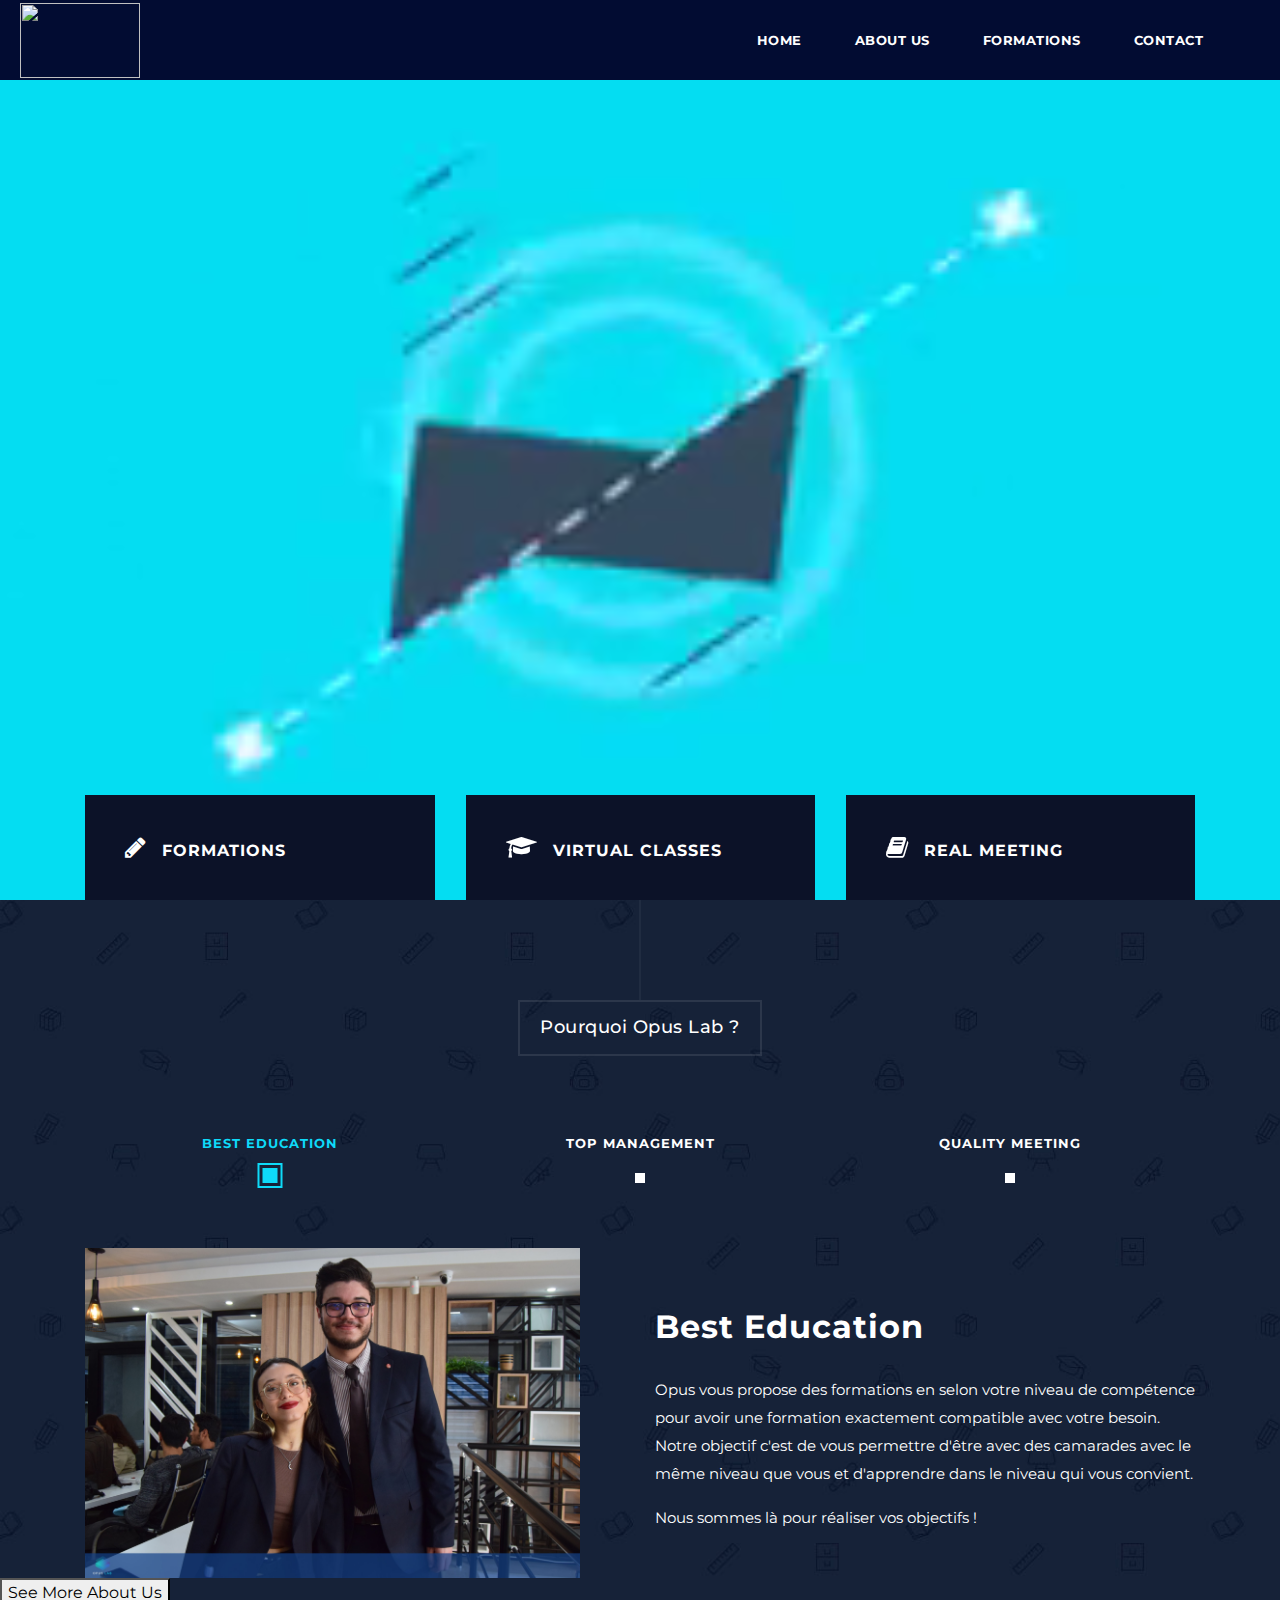
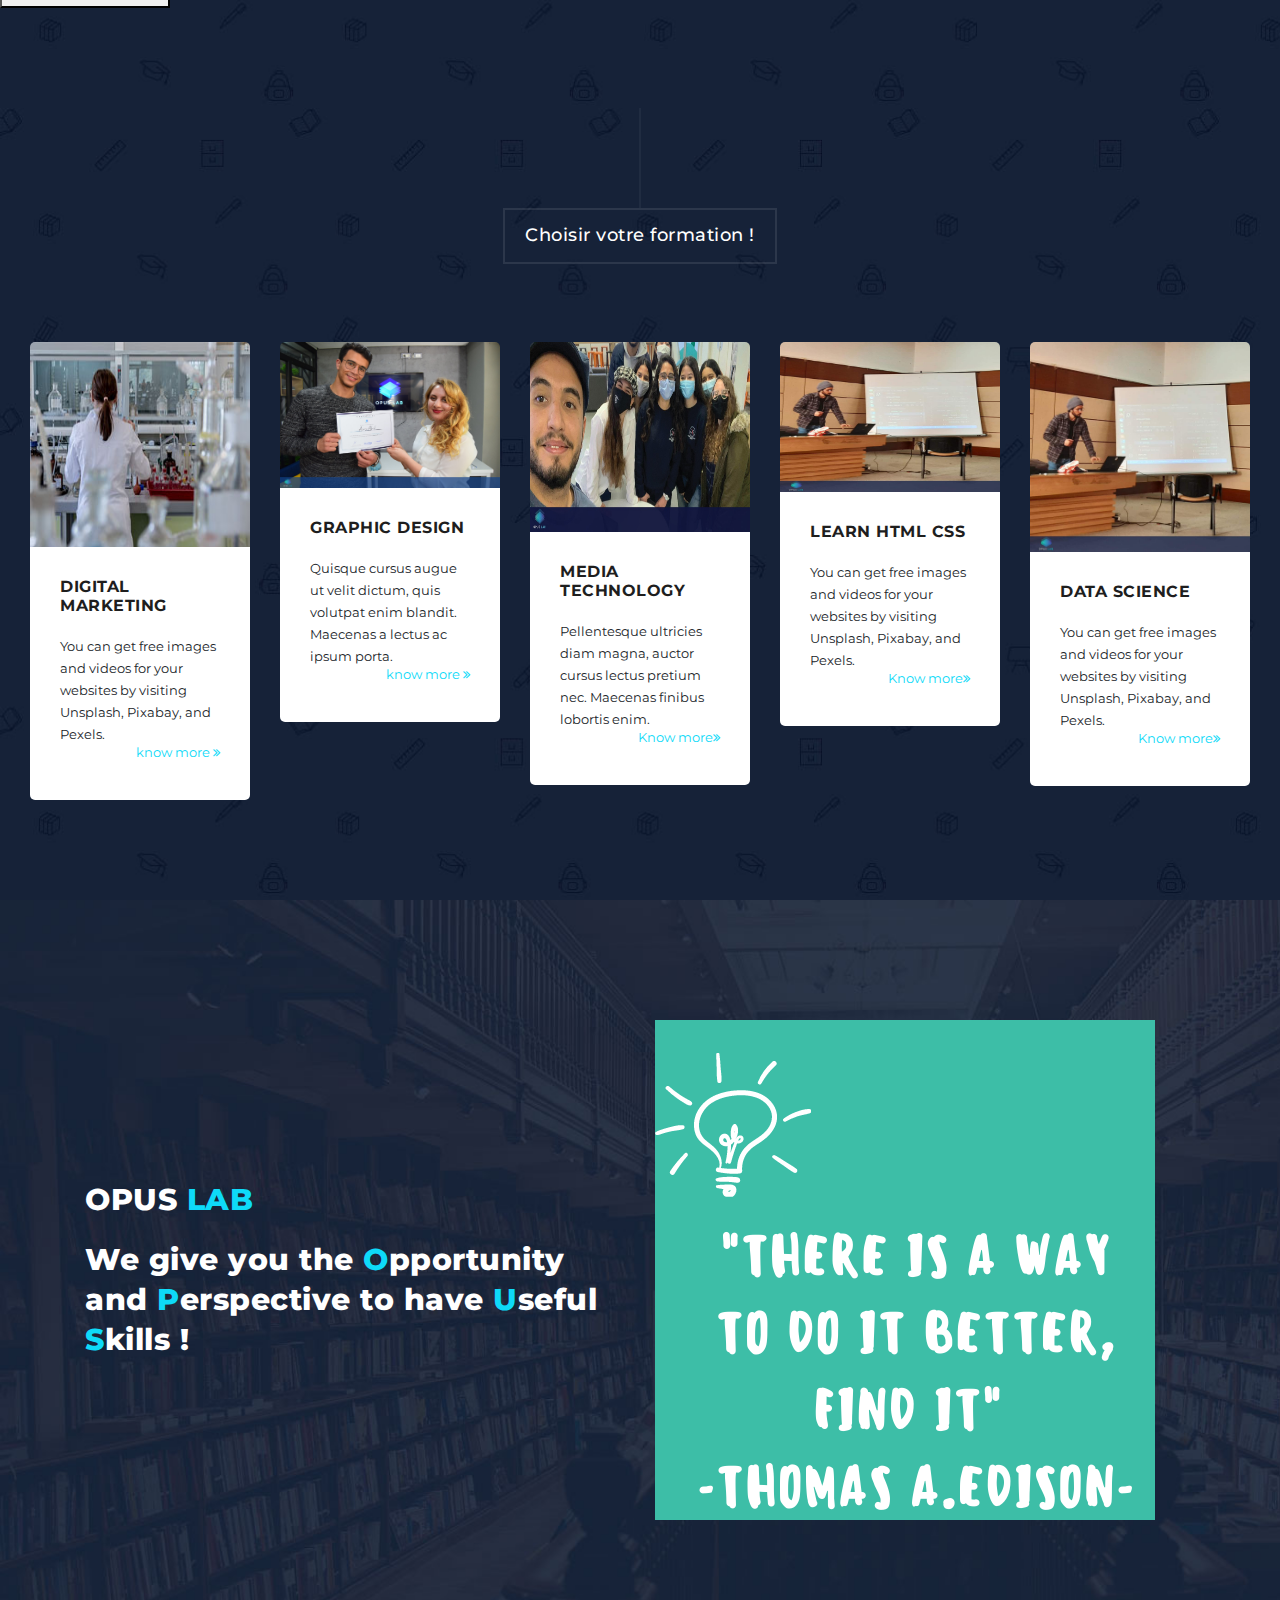
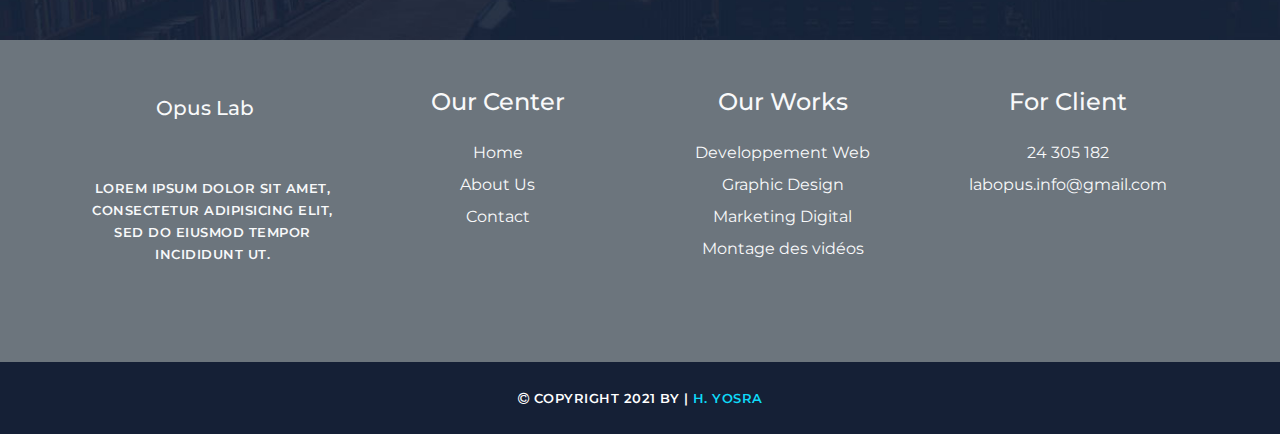
==== commit 5daae290: "Update index.html" ====
--- a/PjFinal-Opus/index.html
+++ b/PjFinal-Opus/index.html
@@ -26,7 +26,8 @@
    
   <header class="main-header clearfix" role="header">
     <div class="logo">
-      <a href="#">OPUS <em>LAB</em></a>
+      <!--<a href="#">OPUS <em>LAB</em></a>-->
+      <img src="Op.png" width="120px" height="75px">
      
     </div>
     <a href="#menu" class="menu-link"><i class="fa fa-bars"></i></a>
@@ -34,14 +35,11 @@
       <ul class="main-menu">
         <li><a href="#section1">Home</a></li>
 
-        <li><a href="#section2">About Us</a>
+        <li><a href="section2">About Us</a>
         </li>
         <li><a href="#section3">Formations</a></li>
-       
-        <li><a href="#section4">Partenariat</a></li>
-
-        <li><a href="#section6">Contact</a></li>
-
+
+        <li><a style="color: #ffffff;" onclick="window.location.href='contact.html'">Contact</a></li>
       </ul>
     </nav>
   </header>
@@ -160,6 +158,7 @@
         </div>
       </div>
     </div>
+    <button id="see" onclick="window.location.href='about.html'">See More About Us</button>
   </section>
   
 
@@ -178,7 +177,7 @@
               <h4>Digital Marketing</h4>
               <p>You can get free images and videos for your websites by visiting Unsplash, Pixabay, and Pexels.</p>
               <div class="text-button-pay">
-                <a href="#">know more <i class="fa fa-angle-double-right"></i></a>
+                <a href="Programme_dev.pdf">know more <i class="fa fa-angle-double-right"></i></a>
               </div>
             </div>
           </div>
@@ -187,8 +186,8 @@
             <div class="down-content">
               <h4>Graphic Design</h4>
               <p>Quisque cursus augue ut velit dictum, quis volutpat enim blandit. Maecenas a lectus ac ipsum porta.</p>
-              <div class="text-button-free">
-                <a href="#">Know more <i class="fa fa-angle-double-right"></i></a>
+              <div class="text-button-pay">
+                <a href="Programme_dev.pdf">know more <i class="fa fa-angle-double-right"></i></a>
               </div>
             </div>
           </div>
@@ -198,7 +197,7 @@
               <h4>Media Technology</h4>
               <p>Pellentesque ultricies diam magna, auctor cursus lectus pretium nec. Maecenas finibus lobortis enim.</p>
               <div class="text-button-pay">
-                <a href="#">Know more<i class="fa fa-angle-double-right"></i></a>
+                <a href="Programme_dev.pdf">Know more<i class="fa fa-angle-double-right"></i></a>
               </div>
             </div>
           </div>
@@ -208,7 +207,7 @@
               <h4>Learn HTML CSS</h4>
               <p>You can get free images and videos for your websites by visiting Unsplash, Pixabay, and Pexels.</p>
               <div class="text-button-pay">
-                <a href="#">Know more<i class="fa fa-angle-double-right"></i></a>
+                <a href="Programme_dev.pdf">Know more<i class="fa fa-angle-double-right"></i></a>
               </div>
             </div>
           </div>
@@ -218,7 +217,7 @@
               <h4>Data Science</h4>
               <p>You can get free images and videos for your websites by visiting Unsplash, Pixabay, and Pexels.</p>
               <div class="text-button-pay">
-                <a href="#">Know more<i class="fa fa-angle-double-right"></i></a>
+                <a href="Programme_dev.pdf">Know more<i class="fa fa-angle-double-right"></i></a>
               </div>
             </div>
           </div>
@@ -227,7 +226,7 @@
     </div>
   </section>
 
-  <section class="section why-us" data-section="section4">
+  <!--<section class="section why-us" data-section="section4">
     <div class="container">
       <div class="row">
         <div class="col-md-12">
@@ -319,7 +318,7 @@
         </div>
       </div>
     </div>
-  </section>
+  </section> -->
   
  <!-- <section class="section coming-soon" data-section="sectionI">
     <div class="container">
@@ -387,7 +386,7 @@
         </div>
       </div>
     </div>
-  </section>-->
+  </section>-->  
 
   <section class="section video" data-section="section5">
     <div class="container">
@@ -412,49 +411,97 @@
     </div>
   </section>
 
-  <section class="section contact" data-section="section6">
-    <div class="container">
-      <div class="row">
-        <div class="col-md-12">
-          <div class="section-heading">
-            <h2>Let’s Keep In Touch</h2>
-          </div>
-        </div>
-        <div class="col-md-6">
-                    
-          <form id="contact" action="" method="post">
-            <div class="row">
-              <div class="col-md-6">
-                  <fieldset>
-                    <input name="name" type="text" class="form-control" id="name" placeholder="Your Name" required="">
-                  </fieldset>
-                </div>
-                <div class="col-md-6">
-                  <fieldset>
-                    <input name="email" type="text" class="form-control" id="email" placeholder="Your Email" required="">
-                  </fieldset>
-                </div>
-              <div class="col-md-12">
-                <fieldset>
-                  <textarea name="message" rows="6" class="form-control" id="message" placeholder="Grâce à nos chers Co-working spaces partenaires nous sommes présents dans plusieurs localisations, vous n'avez qu'à choisir la formation qui vous convient et ne pensez pas ni au transport ni  à rien du tout !  Soyez juste concentrés sur vos formations ! L'agilité c'est Opus !" required=""></textarea>
-                </fieldset>
-              </div>
-              <div class="col-md-12">
-                <fieldset>
-                  <button type="submit" id="form-submit" class="button">Send Message Now</button>
-                </fieldset>
-              </div>
-            </div>
-          </form>
-        </div>
-        <div class="col-md-6">
-          <div id="map">
-            <img src="assets/images/map.PNG" width="120%" height="120%"/>
-          </div>
-        </div>
-      </div>
-    </div>
-  </section>
+  <footer class="bg-secondary pt-4">
+    <div class="container">
+        <div class="row py-4">
+
+            <div class="col-lg-3 col-12 align-left">
+                <a class="navbar-brand" href="index.html">
+                    <i class='bx bx-buildings bx-sm text-light'></i>
+                    <span class="text-light h5">Opus</span> <span class="text-light h5 semi-bold-600">Lab</span>
+                </a>
+                <p class="text-light my-lg-4 my-2">
+                    Lorem ipsum dolor sit amet, consectetur adipisicing elit,
+                    sed do eiusmod tempor incididunt ut.
+                </p>
+                <ul class="list-inline footer-icons light-300">
+                    <li class="list-inline-item m-0">
+                        <a class="text-light" target="_blank" href="http://facebook.com/">
+                            <i class='bx bxl-facebook-square bx-md'></i>
+                        </a>
+                    </li>
+                    <li class="list-inline-item m-0">
+                        <a class="text-light" target="_blank" href="https://www.linkedin.com/">
+                            <i class='bx bxl-linkedin-square bx-md'></i>
+                        </a>
+                    </li>
+                    <li class="list-inline-item m-0">
+                        <a class="text-light" target="_blank" href="https://www.whatsapp.com/">
+                            <i class='bx bxl-whatsapp-square bx-md'></i>
+                        </a>
+                    </li>
+                    <li class="list-inline-item m-0">
+                        <a class="text-light" target="_blank" href="https://www.flickr.com/">
+                            <i class='bx bxl-flickr-square bx-md'></i>
+                        </a>
+                    </li>
+                    <li class="list-inline-item m-0">
+                        <a class="text-light" target="_blank" href="https://www.medium.com/">
+                            <i class='bx bxl-medium-square bx-md' ></i>
+                        </a>
+                    </li>
+                </ul>
+            </div>
+
+            <div class="col-lg-3 col-md-4 my-sm-0 mt-4">
+                <h3 class="h4 pb-lg-3 text-light light-300">Our Center</h2>
+                    <ul class="list-unstyled text-light light-300">
+                        <li class="pb-2">
+                            <i class='bx-fw bx bxs-chevron-right bx-xs'></i><a class="text-decoration-none text-light" href="index.html">Home</a>
+                        </li>
+                        <li class="pb-2">
+                            <i class='bx-fw bx bxs-chevron-right bx-xs'></i><a class="text-decoration-none text-light py-1" href="about.html">About Us</a>
+                        </li>
+                        <li class="pb-2">
+                            <i class='bx-fw bx bxs-chevron-right bx-xs'></i><a class="text-decoration-none text-light py-1" href="contact.html">Contact</a>
+                        </li>
+                    </ul>
+            </div>
+
+            <div class="col-lg-3 col-md-4 my-sm-0 mt-4">
+                <h2 class="h4 pb-lg-3 text-light light-300">Our Works</h2>
+                <ul class="list-unstyled text-light light-300">
+                    <li class="pb-2">
+                        <i class='bx-fw bx bxs-chevron-right bx-xs'></i><a class="text-decoration-none text-light py-1" href="#">Developpement Web</a>
+                    </li>
+                    <li class="pb-2">
+                        <i class='bx-fw bx bxs-chevron-right bx-xs'></i><a class="text-decoration-none text-light py-1" href="#">Graphic Design</a>
+                    </li>
+                    <li class="pb-2">
+                        <i class='bx-fw bx bxs-chevron-right bx-xs'></i><a class="text-decoration-none text-light py-1" href="#">Marketing Digital</a>
+                    </li>
+                    <li class="pb-2">
+                        <i class='bx-fw bx bxs-chevron-right bx-xs'></i><a class="text-decoration-none text-light py-1" href="#">Montage des vidéos</a>
+                    </li>
+                </ul>
+            </div>
+
+            <div class="col-lg-3 col-md-4 my-sm-0 mt-4">
+                <h2 class="h4 pb-lg-3 text-light light-300">For Client</h2>
+                <ul class="list-unstyled text-light light-300">
+                    <li class="pb-2">
+                        <i class='bx-fw bx bx-phone bx-xs'></i><a class="text-decoration-none text-light py-1" href="tel:010-020-0340">24 305 182
+                        </a>
+                    </li>
+                    <li class="pb-2">
+                        <i class='bx-fw bx bx-mail-send bx-xs'></i><a class="text-decoration-none text-light py-1" href="mailto:info@company.com">labopus.info@gmail.com</a>
+                    </li>
+                </ul>
+            </div>
+
+        </div>
+    </div>
+</footer> 
 
   <footer>
     <div class="container">
@@ -467,6 +514,7 @@
       </div>
     </div>
   </footer>
+  
 
     <script src="vendor/jquery/jquery.min.js"></script>
     <script src="vendor/bootstrap/js/bootstrap.bundle.min.js"></script>
--- a/PjFinal-Opus/assets/css/styles.css
+++ b/PjFinal-Opus/assets/css/styles.css
@@ -1571,6 +1571,12 @@
   height: 150px;
 }
 
+#j1{
+  height: 210px;
+}
+#j2{
+  height: 205px;
+}
 #bil{
   height: 190px;
 }
